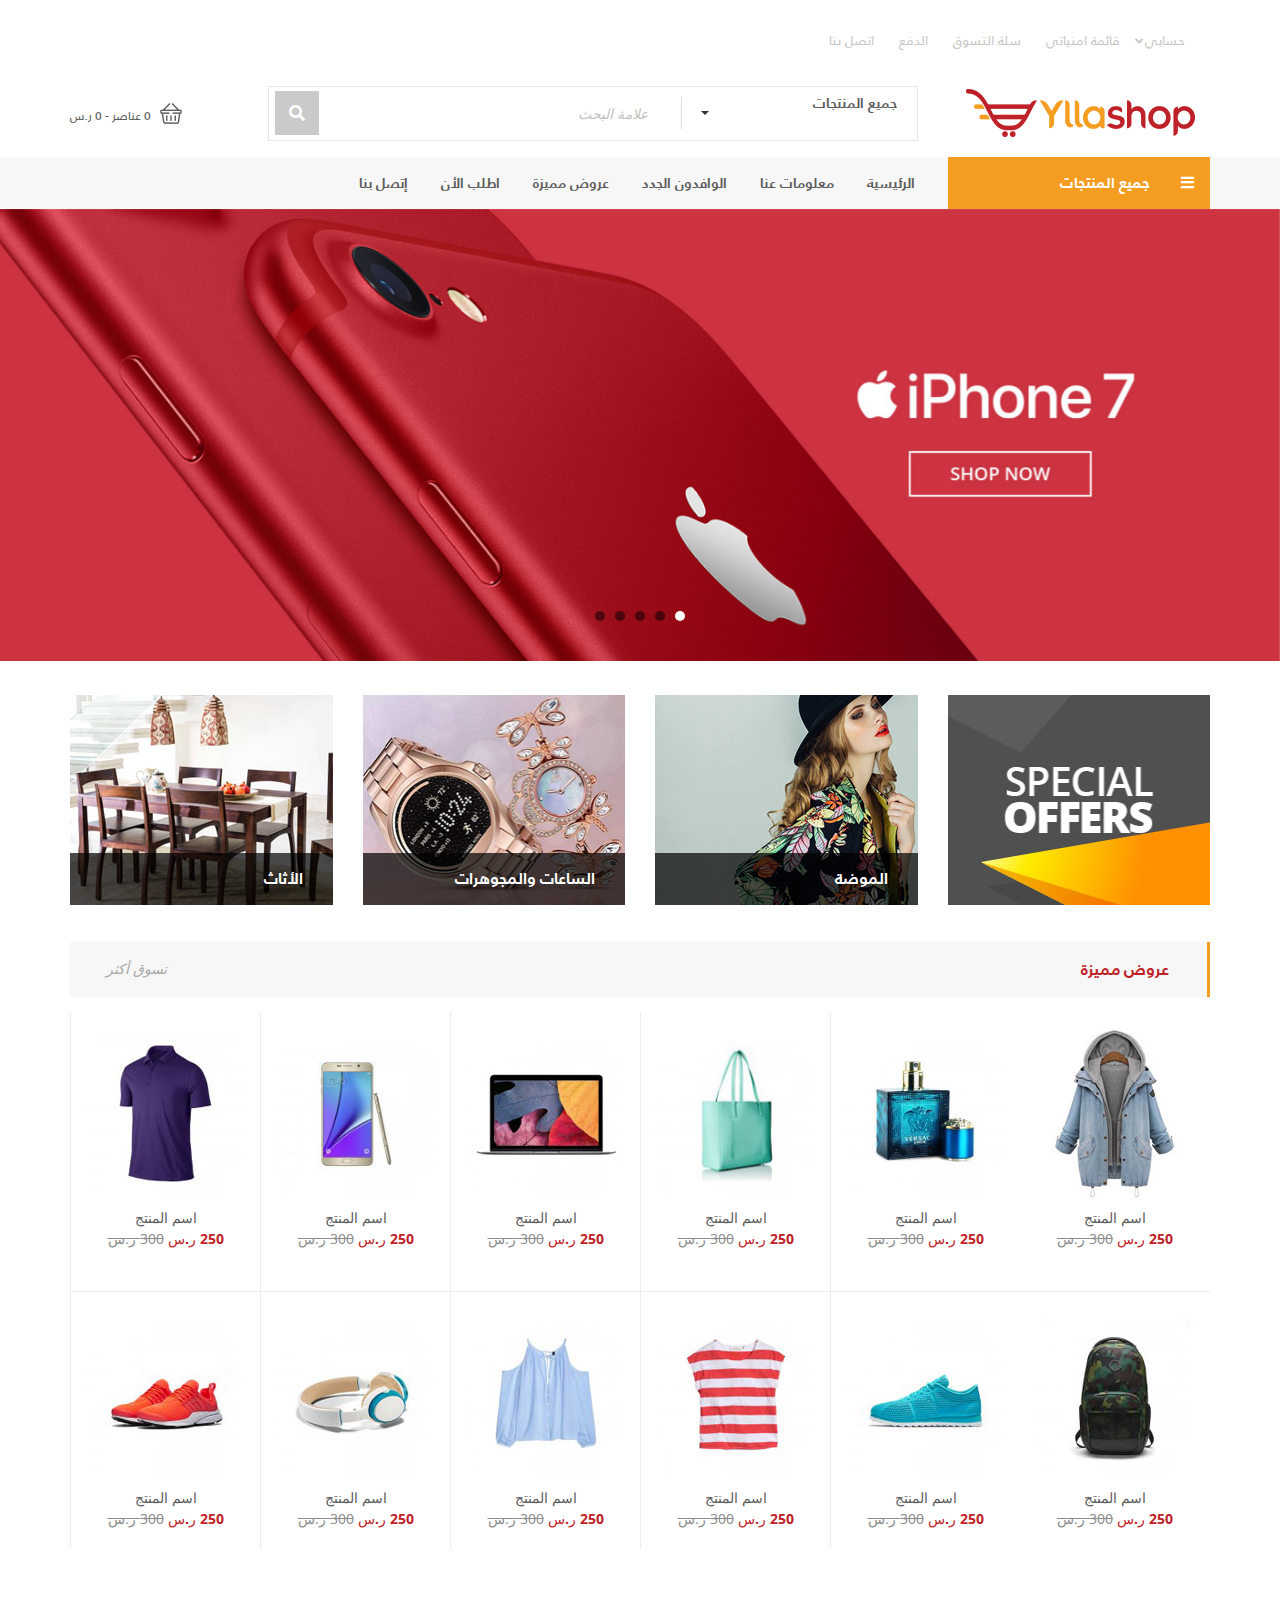
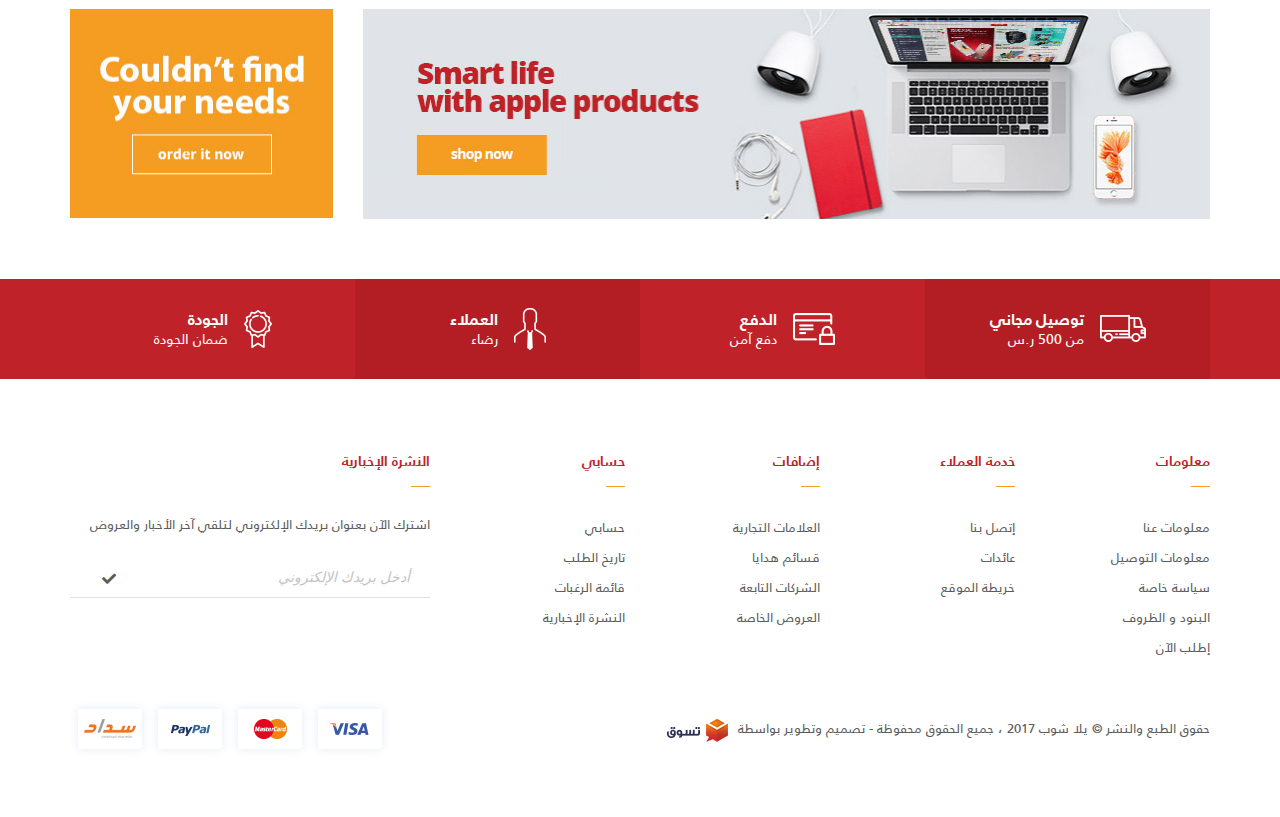
==== index.html @ d1c0c6fa "first commit" ====
<html lang="ar" dir="rtl">
  <head>
    <meta charset="UTF-8"/>
    <meta name="viewport" content="width=device-width, initial-scale=1.0"/>
    <meta http-equiv="X-UA-Compatible" content="ie=edge"/>
    <title>يلا شوب</title>
    <link rel="stylesheet" href="css/bootstrap.min.css"/>
    <link rel="stylesheet" href="css/bootstrap-rtl.min.css"/>
    <link rel="stylesheet" href="css/fontawesome-all.min.css"/>
    <link rel="stylesheet" href="https://fonts.googleapis.com/css?family=Open+Sans&amp;display=swap"/>
    <link rel="stylesheet" href="css/animate.css"/>
    <link rel="stylesheet" href="css/owl.carousel.min.css"/>
    <link rel="stylesheet" href="css/bootstrap-select.css"/>
    <link rel="stylesheet" href="css/home.css"/>
  </head>
  <body>
    <div class="pre-loader"><img class="img-responsive" src="images/logo.png" alt=""/></div>
    <div class="zx-search-pop">
      <div class="overlay">
        <div class="close"><i class="fa fa-times"></i></div>
      </div>
      <div class="zx-search">
        <select class="selectpicker">
          <option><i class="fa fa-bars">جميع المنتجات</i></option>
          <option>الموضة      </option>
          <option>الكمبيوتر</option>
          <option>الأثاث</option>
          <option>الهواتف الذكية</option>
          <option>الجمال والصحة</option>
          <option>الرياضة</option>
          <option>الساعات والمجوهرات</option>
          <option>المطبخ</option>
          <option>الرئيسية</option>
          <option>الاطفال</option>
          <option>الكتب</option>
          <option>الألعاب</option>
          <option>السوبرماركت</option>
        </select>
        <input type="text" placeholder="علامة البحث"/>
        <div class="zx-search-icon"><i class="fa fa-search"></i></div>
      </div>
    </div>
    <div class="zx-fixed-menu">
      <div class="overlay">
        <div class="side-menu">
          <div class="close"><i class="fa fa-times"></i></div>
          <ul class="list-unstyled">
            <li><a href="#">الرئيسية</a></li>
            <li class="slide-down"><a href="#!">حسابي
                <ul class="list-unstyled">
                  <li><a href="#">تسجيل الدخول</a></li>
                  <li><a href="#">تسجيل جديد</a></li>
                </ul></a></li>
            <li class="slide-down"><a href="#!">جميع المنتجات
                <ul class="list-unstyled">
                  <li><a href="#">الموضة</a></li>
                  <li><a href="#">الكمبيوتر</a></li>
                  <li><a href="#">الأثاث</a></li>
                  <li><a href="#">الهواتف الذكية</a></li>
                  <li><a href="#">الجمال والصحة</a></li>
                  <li><a href="#">الرياضة</a></li>
                  <li><a href="#">الساعات والمجوهرات</a></li>
                  <li><a href="#">المطبخ</a></li>
                  <li><a href="#">منتجات أكثر</a></li>
                </ul></a></li>
            <li><a href="#">معلومات عنا</a></li>
            <li><a href="#">الوافدون الجدد</a></li>
            <li><a href="#">عروض مميزة</a></li>
            <li><a href="#">اطلب الأن</a></li>
            <li><a href="#">إتصل بنا</a></li>
          </ul>
        </div>
      </div>
    </div>
    <div class="upper-bar">
      <div class="container">
        <ul class="list-unstyled">
          <li><a href="#!">حسابي
              <div class="sign-in"><a href="#">تسجيل الدخول</a><a href="#">تسجيل جديد</a></div></a></li>
          <li><a href="#">قائمة امنياتي</a></li>
          <li><a href="#">سلة التسوق</a></li>
          <li><a href="#">الدفع</a></li>
          <li><a href="#">اتصل بنا</a></li>
        </ul>
      </div>
    </div>
    <div class="zx-nav">
      <div class="container">
        <div class="zx-container">
          <div class="logo"><a href="#"><img class="img-responsive" src="images/logo.png" alt="logo"/></a></div>
          <div class="zx-search">
            <select class="selectpicker">
              <option><i class="fa fa-bars">جميع المنتجات</i></option>
              <option>الموضة      </option>
              <option>الكمبيوتر</option>
              <option>الأثاث</option>
              <option>الهواتف الذكية</option>
              <option>الجمال والصحة</option>
              <option>الرياضة</option>
              <option>الساعات والمجوهرات</option>
              <option>المطبخ</option>
              <option>الرئيسية</option>
              <option>الاطفال</option>
              <option>الكتب</option>
              <option>الألعاب</option>
              <option>السوبرماركت</option>
            </select>
            <input type="text" placeholder="علامة البحث"/>
            <div class="zx-search-icon"><i class="fa fa-search"></i></div>
          </div>
          <div class="zx-on-card"><a href="#"><img class="img-responsive" src="images/card-icon.png" alt="on card"/><span class="items-num">0</span></a><a href="#">
              <p><span>0 عناصر</span><span> - </span><span>0 ر.س</span></p></a>
            <div class="zx-search-popup"><i class="fa fa-search"></i></div>
            <div class="menu"><i class="fa fa-bars"></i></div>
          </div>
        </div>
      </div>
    </div>
    <div class="categories">
      <div class="container">
        <ul class="list-unstyled">
          <li class="cat-toggle"><i class="fa fa-bars"> </i>جميع المنتجات
            <div class="category-list">
              <ul class="list-unstyled">
                <li><a href="#"><img class="cat-icon1 img-responsive" src="images/cat-icon1.png" alt="category icon"/>
                    <p>الموضة</p></a></li>
                <li><a href="#"><img class="cat-icon2 img-responsive" src="images/cat-icon2.png" alt="category icon"/>
                    <p>الكمبيوتر</p></a></li>
                <li><a href="#"><img class="cat-icon3 img-responsive" src="images/cat-icon3.png" alt="category icon"/>
                    <p>الأثاث</p></a></li>
                <li><a href="#"><img class="cat-icon4 img-responsive" src="images/cat-icon4.png" alt="category icon"/>
                    <p>الهواتف الذكية</p></a></li>
                <li><a href="#"><img class="cat-icon5 img-responsive" src="images/cat-icon5.png" alt="category icon"/>
                    <p>الجمال والصحة</p></a></li>
                <li><a href="#"><img class="cat-icon6 img-responsive" src="images/cat-icon6.png" alt="category icon"/>
                    <p>الرياضة</p></a></li>
                <li><a href="#"><img class="cat-icon7 img-responsive" src="images/cat-icon7.png" alt="category icon"/>
                    <p>الساعات والمجوهرات</p></a></li>
                <li><a href="#"><img class="cat-icon8 img-responsive" src="images/cat-icon8.png" alt="category icon"/>
                    <p>المطبخ</p></a></li>
                <li><a href="#"><img class="cat-icon9 img-responsive" src="images/cat-icon9.png" alt="category icon"/>
                    <p>منتجات أكثر</p></a></li>
              </ul>
            </div>
          </li>
          <li><a href="#">الرئيسية</a></li>
          <li><a href="#">معلومات عنا</a></li>
          <li><a href="#">الوافدون الجدد</a></li>
          <li><a href="#">عروض مميزة</a></li>
          <li><a href="#">اطلب الأن</a></li>
          <li><a href="#">إتصل بنا</a></li>
        </ul>
      </div>
    </div>
    <div class="zx-header">
      <div class="owl-carousel">
        <div class="main-back"><a href="#"><img class="img-responsive" src="images/main-back1.jpg" alt="main background"/></a></div>
        <div class="main-back"><a href="#"><img class="img-responsive" src="images/main-back1.jpg" alt="main background"/></a></div>
        <div class="main-back"><a href="#"><img class="img-responsive" src="images/main-back1.jpg" alt="main background"/></a></div>
        <div class="main-back"><a href="#"><img class="img-responsive" src="images/main-back1.jpg" alt="main background"/></a></div>
        <div class="main-back"><a href="#"><img class="img-responsive" src="images/main-back1.jpg" alt="main background"/></a></div>
      </div>
    </div>
    <div class="sp-offers">
      <div class="container">
        <div class="row">
          <div class="col-md-3 col-sm-6">
            <div class="ad-offer-img"><a href="#"><img class="img-responsive" src="images/sp-offers.jpg" alt="special offer"/></a></div>
          </div>
          <div class="col-md-3 col-sm-6">
            <div class="offer-img"><a href="#"><img class="img-responsive" src="images/sp-offer1.jpg" alt="special offer"/>
                <div class="offer-lable">
                  <p>الموضة</p>
                </div></a></div>
          </div>
          <div class="col-md-3 col-sm-6">
            <div class="offer-img"><a href="#"><img class="img-responsive" src="images/sp-offer2.jpg" alt="special offer"/>
                <div class="offer-lable">
                  <p>الساعات والمجوهرات</p>
                </div></a></div>
          </div>
          <div class="col-md-3 col-sm-6">
            <div class="offer-img"><a href="#"><img class="img-responsive" src="images/sp-offer3.jpg" alt="special offer"/>
                <div class="offer-lable">
                  <p>الأثاث</p>
                </div></a></div>
          </div>
        </div>
      </div>
    </div>
    <div class="our-products">
      <div class="container">
        <div class="zx-header">
          <h4>عروض مميزة</h4><a href="#">تسوق أكثر</a>
        </div>
        <div class="products">
          <div class="row">
            <div class="col-md-2 border-bottom card-padding-first-row">
              <div class="card"><a href="#">
                  <div class="overlay">
                    <div class="quick-view"><img class="img-responsive" src="images/quick-view-icon.png" alt=""/></div>
                    <div class="add-on-card"><img class="img-responsive" src="images/add-on-card-icon.png" alt=""/></div>
                  </div></a>
                <div class="card-img"><a href="#"><img class="img-responsive" src="images/product1.jpg" alt="product"/></a></div>
                <div class="product-name"><a href="#">اسم المنتج</a></div>
                <div class="price"><span class="new-price">250 ر.س </span><span class="old-price">300 ر.س</span></div>
              </div>
            </div>
            <div class="col-md-2 border-left border-bottom card-padding-first-row">
              <div class="card"><a href="#">
                  <div class="overlay">
                    <div class="quick-view"><img class="img-responsive" src="images/quick-view-icon.png" alt=""/></div>
                    <div class="add-on-card"><img class="img-responsive" src="images/add-on-card-icon.png" alt=""/></div>
                  </div></a>
                <div class="card-img"><a href="#"><img class="img-responsive" src="images/product2.jpg" alt="product"/></a></div>
                <div class="product-name"><a href="#">اسم المنتج</a></div>
                <div class="price"><span class="new-price">250 ر.س </span><span class="old-price">300 ر.س</span></div>
              </div>
            </div>
            <div class="col-md-2 border-left border-bottom card-padding-first-row">
              <div class="card"><a href="#">
                  <div class="overlay">
                    <div class="quick-view"><img class="img-responsive" src="images/quick-view-icon.png" alt=""/></div>
                    <div class="add-on-card"><img class="img-responsive" src="images/add-on-card-icon.png" alt=""/></div>
                  </div></a>
                <div class="card-img"><a href="#"><img class="img-responsive" src="images/product3.jpg" alt="product"/></a></div>
                <div class="product-name"><a href="#">اسم المنتج</a></div>
                <div class="price"><span class="new-price">250 ر.س </span><span class="old-price">300 ر.س</span></div>
              </div>
            </div>
            <div class="col-md-2 border-left border-bottom card-padding-first-row">
              <div class="card"><a href="#">
                  <div class="overlay">
                    <div class="quick-view"><img class="img-responsive" src="images/quick-view-icon.png" alt=""/></div>
                    <div class="add-on-card"><img class="img-responsive" src="images/add-on-card-icon.png" alt=""/></div>
                  </div></a>
                <div class="card-img"><a href="#"><img class="img-responsive" src="images/product4.jpg" alt="product"/></a></div>
                <div class="product-name"><a href="#">اسم المنتج</a></div>
                <div class="price"><span class="new-price">250 ر.س </span><span class="old-price">300 ر.س</span></div>
              </div>
            </div>
            <div class="col-md-2 border-left border-bottom card-padding-first-row">
              <div class="card"><a href="#">
                  <div class="overlay">
                    <div class="quick-view"><img class="img-responsive" src="images/quick-view-icon.png" alt=""/></div>
                    <div class="add-on-card"><img class="img-responsive" src="images/add-on-card-icon.png" alt=""/></div>
                  </div></a>
                <div class="card-img"><a href="#"><img class="img-responsive" src="images/product5.jpg" alt="product"/></a></div>
                <div class="product-name"><a href="#">اسم المنتج</a></div>
                <div class="price"><span class="new-price">250 ر.س </span><span class="old-price">300 ر.س</span></div>
              </div>
            </div>
            <div class="col-md-2 border-left border-bottom card-padding-first-row">
              <div class="card"><a href="#">
                  <div class="overlay">
                    <div class="quick-view"><img class="img-responsive" src="images/quick-view-icon.png" alt=""/></div>
                    <div class="add-on-card"><img class="img-responsive" src="images/add-on-card-icon.png" alt=""/></div>
                  </div></a>
                <div class="card-img"><a href="#"><img class="img-responsive" src="images/product6.jpg" alt="product"/></a></div>
                <div class="product-name"><a href="#">اسم المنتج</a></div>
                <div class="price"><span class="new-price">250 ر.س </span><span class="old-price">300 ر.س</span></div>
              </div>
            </div>
            <div class="clearfix"></div>
            <div class="col-md-2 card-padding-sec-row"> 
              <div class="card"><a href="#">
                  <div class="overlay">
                    <div class="quick-view"><img class="img-responsive" src="images/quick-view-icon.png" alt=""/></div>
                    <div class="add-on-card"><img class="img-responsive" src="images/add-on-card-icon.png" alt=""/></div>
                  </div></a>
                <div class="card-img"><a href="#"><img class="img-responsive" src="images/product7.jpg" alt="product"/></a></div>
                <div class="product-name"><a href="#">اسم المنتج</a></div>
                <div class="price"><span class="new-price">250 ر.س </span><span class="old-price">300 ر.س</span></div>
              </div>
            </div>
            <div class="col-md-2 border-left card-padding-sec-row"> 
              <div class="card"><a href="#">
                  <div class="overlay">
                    <div class="quick-view"><img class="img-responsive" src="images/quick-view-icon.png" alt=""/></div>
                    <div class="add-on-card"><img class="img-responsive" src="images/add-on-card-icon.png" alt=""/></div>
                  </div></a>
                <div class="card-img"><a href="#"><img class="img-responsive" src="images/product8.jpg" alt="product"/></a></div>
                <div class="product-name"><a href="#">اسم المنتج</a></div>
                <div class="price"><span class="new-price">250 ر.س </span><span class="old-price">300 ر.س</span></div>
              </div>
            </div>
            <div class="col-md-2 border-left card-padding-sec-row"> 
              <div class="card"><a href="#">
                  <div class="overlay">
                    <div class="quick-view"><img class="img-responsive" src="images/quick-view-icon.png" alt=""/></div>
                    <div class="add-on-card"><img class="img-responsive" src="images/add-on-card-icon.png" alt=""/></div>
                  </div></a>
                <div class="card-img"><a href="#"><img class="img-responsive" src="images/product9.jpg" alt="product"/></a></div>
                <div class="product-name"><a href="#">اسم المنتج</a></div>
                <div class="price"><span class="new-price">250 ر.س </span><span class="old-price">300 ر.س</span></div>
              </div>
            </div>
            <div class="col-md-2 border-left card-padding-sec-row"> 
              <div class="card"><a href="#">
                  <div class="overlay">
                    <div class="quick-view"><img class="img-responsive" src="images/quick-view-icon.png" alt=""/></div>
                    <div class="add-on-card"><img class="img-responsive" src="images/add-on-card-icon.png" alt=""/></div>
                  </div></a>
                <div class="card-img"><a href="#"><img class="img-responsive" src="images/product10.jpg" alt="product"/></a></div>
                <div class="product-name"><a href="#">اسم المنتج</a></div>
                <div class="price"><span class="new-price">250 ر.س </span><span class="old-price">300 ر.س</span></div>
              </div>
            </div>
            <div class="col-md-2 border-left card-padding-sec-row"> 
              <div class="card"><a href="#">
                  <div class="overlay">
                    <div class="quick-view"><img class="img-responsive" src="images/quick-view-icon.png" alt=""/></div>
                    <div class="add-on-card"><img class="img-responsive" src="images/add-on-card-icon.png" alt=""/></div>
                  </div></a>
                <div class="card-img"><a href="#"><img class="img-responsive" src="images/product11.jpg" alt="product"/></a></div>
                <div class="product-name"><a href="#">اسم المنتج</a></div>
                <div class="price"><span class="new-price">250 ر.س </span><span class="old-price">300 ر.س</span></div>
              </div>
            </div>
            <div class="col-md-2 border-left card-padding-sec-row"> 
              <div class="card"><a href="#">
                  <div class="overlay">
                    <div class="quick-view"><img class="img-responsive" src="images/quick-view-icon.png" alt=""/></div>
                    <div class="add-on-card"><img class="img-responsive" src="images/add-on-card-icon.png" alt=""/></div>
                  </div></a>
                <div class="card-img"><a href="#"><img class="img-responsive" src="images/product12.jpg" alt="product"/></a></div>
                <div class="product-name"><a href="#">اسم المنتج</a></div>
                <div class="price"><span class="new-price">250 ر.س </span><span class="old-price">300 ر.س</span></div>
              </div>
            </div>
          </div>
        </div>
        <div class="owl-carousel">
          <div class="card"><a href="#">
              <div class="overlay">
                <div class="quick-view"><img class="img-responsive" src="images/quick-view-icon.png" alt=""/></div>
                <div class="add-on-card"><img class="img-responsive" src="images/add-on-card-icon.png" alt=""/></div>
              </div></a>
            <div class="card-img"><a href="#"><img class="img-responsive" src="images/product1.jpg" alt="product"/></a></div>
            <div class="product-name"><a href="#">اسم المنتج</a></div>
            <div class="price"><span class="new-price">250 ر.س </span><span class="old-price">300 ر.س</span></div>
          </div>
          <div class="card"><a href="#">
              <div class="overlay">
                <div class="quick-view"><img class="img-responsive" src="images/quick-view-icon.png" alt=""/></div>
                <div class="add-on-card"><img class="img-responsive" src="images/add-on-card-icon.png" alt=""/></div>
              </div></a>
            <div class="card-img"><a href="#"><img class="img-responsive" src="images/product2.jpg" alt="product"/></a></div>
            <div class="product-name"><a href="#">اسم المنتج</a></div>
            <div class="price"><span class="new-price">250 ر.س </span><span class="old-price">300 ر.س</span></div>
          </div>
          <div class="card"><a href="#">
              <div class="overlay">
                <div class="quick-view"><img class="img-responsive" src="images/quick-view-icon.png" alt=""/></div>
                <div class="add-on-card"><img class="img-responsive" src="images/add-on-card-icon.png" alt=""/></div>
              </div></a>
            <div class="card-img"><a href="#"><img class="img-responsive" src="images/product3.jpg" alt="product"/></a></div>
            <div class="product-name"><a href="#">اسم المنتج</a></div>
            <div class="price"><span class="new-price">250 ر.س </span><span class="old-price">300 ر.س</span></div>
          </div>
          <div class="card"><a href="#">
              <div class="overlay">
                <div class="quick-view"><img class="img-responsive" src="images/quick-view-icon.png" alt=""/></div>
                <div class="add-on-card"><img class="img-responsive" src="images/add-on-card-icon.png" alt=""/></div>
              </div></a>
            <div class="card-img"><a href="#"><img class="img-responsive" src="images/product4.jpg" alt="product"/></a></div>
            <div class="product-name"><a href="#">اسم المنتج</a></div>
            <div class="price"><span class="new-price">250 ر.س </span><span class="old-price">300 ر.س</span></div>
          </div>
          <div class="card"><a href="#">
              <div class="overlay">
                <div class="quick-view"><img class="img-responsive" src="images/quick-view-icon.png" alt=""/></div>
                <div class="add-on-card"><img class="img-responsive" src="images/add-on-card-icon.png" alt=""/></div>
              </div></a>
            <div class="card-img"><a href="#"><img class="img-responsive" src="images/product5.jpg" alt="product"/></a></div>
            <div class="product-name"><a href="#">اسم المنتج</a></div>
            <div class="price"><span class="new-price">250 ر.س </span><span class="old-price">300 ر.س</span></div>
          </div>
          <div class="card"><a href="#">
              <div class="overlay">
                <div class="quick-view"><img class="img-responsive" src="images/quick-view-icon.png" alt=""/></div>
                <div class="add-on-card"><img class="img-responsive" src="images/add-on-card-icon.png" alt=""/></div>
              </div></a>
            <div class="card-img"><a href="#"><img class="img-responsive" src="images/product6.jpg" alt="product"/></a></div>
            <div class="product-name"><a href="#">اسم المنتج</a></div>
            <div class="price"><span class="new-price">250 ر.س </span><span class="old-price">300 ر.س</span></div>
          </div>
          <div class="card"><a href="#">
              <div class="overlay">
                <div class="quick-view"><img class="img-responsive" src="images/quick-view-icon.png" alt=""/></div>
                <div class="add-on-card"><img class="img-responsive" src="images/add-on-card-icon.png" alt=""/></div>
              </div></a>
            <div class="card-img"><a href="#"><img class="img-responsive" src="images/product7.jpg" alt="product"/></a></div>
            <div class="product-name"><a href="#">اسم المنتج</a></div>
            <div class="price"><span class="new-price">250 ر.س </span><span class="old-price">300 ر.س</span></div>
          </div>
          <div class="card"><a href="#">
              <div class="overlay">
                <div class="quick-view"><img class="img-responsive" src="images/quick-view-icon.png" alt=""/></div>
                <div class="add-on-card"><img class="img-responsive" src="images/add-on-card-icon.png" alt=""/></div>
              </div></a>
            <div class="card-img"><a href="#"><img class="img-responsive" src="images/product8.jpg" alt="product"/></a></div>
            <div class="product-name"><a href="#">اسم المنتج</a></div>
            <div class="price"><span class="new-price">250 ر.س </span><span class="old-price">300 ر.س</span></div>
          </div>
          <div class="card"><a href="#">
              <div class="overlay">
                <div class="quick-view"><img class="img-responsive" src="images/quick-view-icon.png" alt=""/></div>
                <div class="add-on-card"><img class="img-responsive" src="images/add-on-card-icon.png" alt=""/></div>
              </div></a>
            <div class="card-img"><a href="#"><img class="img-responsive" src="images/product9.jpg" alt="product"/></a></div>
            <div class="product-name"><a href="#">اسم المنتج</a></div>
            <div class="price"><span class="new-price">250 ر.س </span><span class="old-price">300 ر.س</span></div>
          </div>
          <div class="card"><a href="#">
              <div class="overlay">
                <div class="quick-view"><img class="img-responsive" src="images/quick-view-icon.png" alt=""/></div>
                <div class="add-on-card"><img class="img-responsive" src="images/add-on-card-icon.png" alt=""/></div>
              </div></a>
            <div class="card-img"><a href="#"><img class="img-responsive" src="images/product10.jpg" alt="product"/></a></div>
            <div class="product-name"><a href="#">اسم المنتج</a></div>
            <div class="price"><span class="new-price">250 ر.س </span><span class="old-price">300 ر.س</span></div>
          </div>
          <div class="card"><a href="#">
              <div class="overlay">
                <div class="quick-view"><img class="img-responsive" src="images/quick-view-icon.png" alt=""/></div>
                <div class="add-on-card"><img class="img-responsive" src="images/add-on-card-icon.png" alt=""/></div>
              </div></a>
            <div class="card-img"><a href="#"><img class="img-responsive" src="images/product11.jpg" alt="product"/></a></div>
            <div class="product-name"><a href="#">اسم المنتج</a></div>
            <div class="price"><span class="new-price">250 ر.س </span><span class="old-price">300 ر.س</span></div>
          </div>
          <div class="card"><a href="#">
              <div class="overlay">
                <div class="quick-view"><img class="img-responsive" src="images/quick-view-icon.png" alt=""/></div>
                <div class="add-on-card"><img class="img-responsive" src="images/add-on-card-icon.png" alt=""/></div>
              </div></a>
            <div class="card-img"><a href="#"><img class="img-responsive" src="images/product12.jpg" alt="product"/></a></div>
            <div class="product-name"><a href="#">اسم المنتج</a></div>
            <div class="price"><span class="new-price">250 ر.س </span><span class="old-price">300 ر.س</span></div>
          </div>
        </div>
      </div>
    </div>
    <div class="panner">
      <div class="container">
        <div class="row">
          <div class="col-md-9">
            <div class="panner-one"><a href="#"><img class="img-responsive" src="images/panner1.jpg" alt="panner"/></a></div>
          </div>
          <div class="col-md-3">
            <div class="panner-two"><a href="#"><img class="img-responsive" src="images/panner2.jpg" alt="panner"/></a></div>
          </div>
        </div>
      </div>
    </div>
    <div class="privileges-back">
      <div class="container">
        <div class="privileges">
          <div class="privilege">
            <div class="prev-img"><img class="img-responsive" src="images/footer-icon1.png" alt=""/></div>
            <div class="prev-header">
              <h5>توصيل  مجاني</h5><span>من 500 ر.س</span>
            </div>
          </div>
          <div class="privilege">
            <div class="prev-img"><img class="img-responsive" src="images/footer-icon2.png" alt=""/></div>
            <div class="prev-header">
              <h5>الدفع </h5><span>دفع آمن</span>
            </div>
          </div>
          <div class="privilege">
            <div class="prev-img"><img class="img-responsive" src="images/footer-icon3.png" alt=""/></div>
            <div class="prev-header">
              <h5>العملاء </h5><span>رضاء</span>
            </div>
          </div>
          <div class="privilege">
            <div class="prev-img"><img class="img-responsive" src="images/footer-icon4.png" alt=""/></div>
            <div class="prev-header">
              <h5>الجودة</h5><span>ضمان الجودة</span>
            </div>
          </div>
        </div>
      </div>
    </div>
    <div class="footer">
      <div class="container">
        <div class="row">
          <div class="col-md-2">
            <div class="contact-info">
              <h3>معلومات</h3>
              <ul class="list-unstyled">
                <li><a href="#">معلومات عنا</a></li>
                <li><a href="#">معلومات التوصيل</a></li>
                <li><a href="#">سياسة خاصة</a></li>
                <li><a href="#">البنود و الظروف</a></li>
                <li><a href="#">إطلب الآن</a></li>
              </ul>
            </div>
          </div>
          <div class="col-md-2">
            <div class="contact-info">
              <h3>خدمة العملاء</h3>
              <ul class="list-unstyled">
                <li><a href="#">إتصل بنا</a></li>
                <li><a href="#">عائدات</a></li>
                <li><a href="#">خريطة الموقع</a></li>
              </ul>
            </div>
          </div>
          <div class="col-md-2">
            <div class="contact-info">
              <h3>إضافات</h3>
              <ul class="list-unstyled">
                <li><a href="#">العلامات التجارية</a></li>
                <li><a href="#">قسائم هدايا</a></li>
                <li><a href="#">الشركات التابعة</a></li>
                <li><a href="#">العروض الخاصة</a></li>
              </ul>
            </div>
          </div>
          <div class="col-md-2">
            <div class="contact-info">
              <h3>حسابي</h3>
              <ul class="list-unstyled">
                <li><a href="#">حسابي</a></li>
                <li><a href="#">تاريخ الطلب</a></li>
                <li><a href="#">قائمة الرغبات</a></li>
                <li><a href="#">النشرة الإخبارية</a></li>
              </ul>
            </div>
          </div>
          <div class="col-md-4">
            <div class="contact-info">
              <h4>النشرة الإخبارية</h4>
              <p>اشترك الآن بعنوان بريدك الإلكتروني لتلقي آخر الأخبار والعروض</p>
              <div class="subscribe">
                <input type="text" placeholder="أدخل بريدك الإلكتروني"/>
                <button><i class="fa fa-check"></i></button>
              </div>
            </div>
          </div>
        </div>
        <div class="clearfix"></div>
        <div class="copy">
          <div class="copyrights"><span>حقوق الطبع والنشر © يلا شوب 2017 ، جميع الحقوق محفوظة</span><span class="remove-sm"> - </span><span>تصميم وتطوير بواسطة </span><a href="#"><img src="images/tasawk.png" alt="tasawk logo"/></a></div>
          <div class="payment"><img class="img-responsive" src="images/payment1.png" alt="payment method"/><img class="img-responsive" src="images/payment2.png" alt="payment method"/><img class="img-responsive" src="images/payment3.png" alt="payment method"/><img class="img-responsive" src="images/payment4.png" alt="payment method"/></div>
        </div>
      </div>
    </div>
    <script src="js/jquery-3.4.1.min.js"></script>
    <script src="js/owl.carousel.min.js"></script>
    <script src="js/fontawesome.min.js"></script>
    <script src="js/card-slider-min.js"></script>
    <script src="js/bootstrap.min.js"></script>
    <script src="js/bootstrap-select.js"></script>
    <script src="js/main.js"></script>
    <script src="http://localhost:35729/livereload.js"></script>
  </body>
</html>
---- css/home.css ----
html {
  overflow-x: hidden;
  scrollbar-width: thin;
  scrollbar-color: rgba(204, 51, 65, 0.8) #dddddd;
}

html::-webkit-scrollbar {
  width: 8px;
}

html::-webkit-scrollbar-track {
  background-color: #DDD;
}

html::-webkit-scrollbar-thumb {
  background-color: rgba(204, 51, 65, 0.8);
}

body {
  font-family: 'reg';
  overflow-y: hidden;
}

@font-face {
  font-family: "light";
  src: url("../fonts/OpenSans-Light.ttf");
}

@font-face {
  font-family: "reg";
  src: url("../fonts/OpenSans-Regular.ttf");
}

@font-face {
  font-family: "s-bold";
  src: url("../fonts/OpenSans-Semibold.ttf");
}

@font-face {
  font-family: "bold";
  src: url("../fonts/OpenSans-Bold.ttf");
}

/*------ for arabic ------*/
@font-face {
  font-family: "ar-reg";
  src: url("../fonts/FrutigerLTArabic.ttf");
}

@font-face {
  font-family: "ar-bold";
  src: url("../fonts/ArbFONTS-Frutiger-LT-Arabic-65-Bold.ttf");
}

/*
=====
LODEARS
=====
*/
html, body {
  overflow-y: hidden;
}

.pre-loader {
  width: 100%;
  height: 100%;
  position: absolute;
  top: 0;
  left: 0;
  right: 0;
  bottom: 0;
  z-index: 9999;
  background-color: #FFF;
  display: -webkit-box;
  display: -ms-flexbox;
  display: flex;
  -webkit-box-pack: center;
      -ms-flex-pack: center;
          justify-content: center;
  -webkit-box-align: center;
      -ms-flex-align: center;
          align-items: center;
}

.pre-loader img {
  -webkit-animation: fade .5s infinite alternate;
          animation: fade .5s infinite alternate;
}

@-webkit-keyframes fade {
  0% {
    opacity: 0;
  }
  100% {
    opacity: 1;
  }
}

@keyframes fade {
  0% {
    opacity: 0;
  }
  100% {
    opacity: 1;
  }
}

.owl-carousel .owl-item img {
  width: auto;
}

/* ------ upper bar start ------ */
.upper-bar ul {
  display: -webkit-box;
  display: -ms-flexbox;
  display: flex;
  -webkit-box-pack: start;
      -ms-flex-pack: start;
          justify-content: flex-start;
  -webkit-box-align: center;
      -ms-flex-align: center;
          align-items: center;
  margin: 0;
  padding: 30px 0 35px 0;
}

.upper-bar ul li:first-child {
  position: relative;
}

.upper-bar ul li:first-child::after {
  font-family: "Font Awesome 5 Free";
  font-weight: 900;
  content: "\f107";
  position: absolute;
  right: -10px;
  top: 3px;
  font-size: 13px;
  color: #c7c7c7;
  cursor: pointer;
}

.upper-bar ul li:first-child:hover .sign-in, .upper-bar ul li:first-child:focus .sign-in {
  opacity: 1;
  visibility: visible;
  height: 60px;
  -webkit-transition: all .5s ease-in-out;
  transition: all .5s ease-in-out;
}

.upper-bar ul li:first-child .sign-in {
  opacity: 0;
  visibility: hidden;
  position: absolute;
  top: 20px;
  left: 0;
  width: 90px;
  height: 0px;
  background-color: rgba(204, 51, 65, 0.8);
  border-radius: 5px;
  -webkit-transition: all .5s ease-in-out;
  transition: all .5s ease-in-out;
}

.upper-bar ul li:first-child .sign-in a {
  color: #FFF;
  display: block;
  padding: 3px 12px;
}

.upper-bar ul li:first-child .sign-in a:hover {
  padding: 3px 15px;
}

.upper-bar ul li {
  margin: 0 25px 0 0;
}

.upper-bar ul li a {
  font-family: reg;
  font-size: 13px;
  color: #c7c7c7;
  -webkit-transition: all .5s ease-in-out;
  transition: all .5s ease-in-out;
}

.upper-bar ul li a:hover, .upper-bar ul li a:focus {
  text-decoration: none;
  color: #959494;
}

/* ------ upper bar end ------ */
/* ------ nav bar start ------ */
.zx-nav .zx-container {
  display: -webkit-box;
  display: -ms-flexbox;
  display: flex;
  -webkit-box-pack: start;
      -ms-flex-pack: start;
          justify-content: flex-start;
  -webkit-box-align: center;
      -ms-flex-align: center;
          align-items: center;
}

.zx-nav .zx-container .logo img {
  margin: 0 0 0 15px;
}

.zx-nav .zx-container .zx-search {
  display: -webkit-box;
  display: -ms-flexbox;
  display: flex;
  -webkit-box-pack: start;
      -ms-flex-pack: start;
          justify-content: flex-start;
  -webkit-box-align: center;
      -ms-flex-align: center;
          align-items: center;
  position: relative;
  width: 650px;
  height: 55px;
  border: 1px solid;
  border-color: #e6e6e6;
  margin: 0 0 0 48px;
}

.zx-nav .zx-container .zx-search .bootstrap-select {
  width: 238px;
  height: 100%;
  position: relative;
}

.zx-nav .zx-container .zx-search .bootstrap-select::after {
  content: "";
  width: 1px;
  height: 32px;
  background-color: #dddddd;
  position: absolute;
  right: 0;
  top: 50%;
  -webkit-transform: translateY(-50%);
          transform: translateY(-50%);
}

.zx-nav .zx-container .zx-search .bootstrap-select .dropdown-toggle {
  height: 100%;
  border: none;
  border-radius: 0;
  padding: 6px 20px 6px 29px;
  -webkit-transition: all .5s ease-in-out;
  transition: all .5s ease-in-out;
}

.zx-nav .zx-container .zx-search .bootstrap-select .dropdown-toggle:hover, .zx-nav .zx-container .zx-search .bootstrap-select .dropdown-toggle:focus {
  background-color: #FFF;
}

.zx-nav .zx-container .zx-search .bootstrap-select .dropdown-toggle .caret {
  right: 20px;
}

.zx-nav .zx-container .zx-search .bootstrap-select .dropdown-toggle .filter-option-inner-inner {
  font-family: bold;
  font-size: 14px;
  color: #5c5c5c;
  text-transform: uppercase;
}

.zx-nav .zx-container .zx-search .bootstrap-select .dropdown-toggle .open > .dropdown-menu {
  border: none;
  border-radius: 0;
  -webkit-box-shadow: none;
          box-shadow: none;
  background-color: #FFF !important;
}

.zx-nav .zx-container .zx-search .bootstrap-select .dropdown-toggle .open > .dropdown-menu {
  border: none;
  border-radius: 0;
}

.zx-nav .zx-container .zx-search .bootstrap-select .dropdown-toggle .open > .dropdown-menu:hover + .dropdown-toggle, .zx-nav .zx-container .zx-search .bootstrap-select .dropdown-toggle .open > .dropdown-menu:focus + .dropdown-toggle {
  background-color: #FFF !important;
}

.zx-nav .zx-container .zx-search .bootstrap-select .btn.dropdown-toggle.btn-default {
  background: #FFF;
}

.zx-nav .zx-container .zx-search .bootstrap-select .btn-default.active, .zx-nav .zx-container .zx-search .bootstrap-select .btn-default:active, .zx-nav .zx-container .zx-search .bootstrap-select .open > .dropdown-toggle.btn-default {
  background-color: #FFF !important;
}

.zx-nav .zx-container .zx-search .bootstrap-select .dropdown-menu {
  border: none;
  border-radius: 0;
  -webkit-box-shadow: none;
          box-shadow: none;
  top: 97%;
  padding: 5px 0 12px 0;
}

.zx-nav .zx-container .zx-search .bootstrap-select .dropdown-menu:hover + .btn-default.active, .zx-nav .zx-container .zx-search .bootstrap-select .dropdown-menu:hover .btn-default:active, .zx-nav .zx-container .zx-search .bootstrap-select .dropdown-menu:hover .open > .dropdown-toggle.btn-default {
  background-color: #FFF;
}

.zx-nav .zx-container .zx-search .bootstrap-select .dropdown-menu li:first-child {
  display: none;
}

.zx-nav .zx-container .zx-search .bootstrap-select .dropdown-menu li {
  -webkit-transition: all .3s ease-in-out;
  transition: all .3s ease-in-out;
}

.zx-nav .zx-container .zx-search .bootstrap-select .dropdown-menu li a {
  -webkit-transition: all .3s ease-in-out;
  transition: all .3s ease-in-out;
  font-family: s-bold;
  font-size: 15px;
  color: #a2a2a2;
  background-color: transparent;
  outline: none;
  padding: 6px 26px;
}

.zx-nav .zx-container .zx-search .bootstrap-select .dropdown-menu li a:hover, .zx-nav .zx-container .zx-search .bootstrap-select .dropdown-menu li a:focus {
  color: #5c5c5c;
}

.zx-nav .zx-container .zx-search .bootstrap-select .dropdown-menu li:hover, .zx-nav .zx-container .zx-search .bootstrap-select .dropdown-menu li:focus {
  background-color: transparent;
  outline: none;
  color: #5c5c5c;
}

.zx-nav .zx-container .zx-search .bootstrap-select > select.mobile-device:focus + .dropdown-toggle, .zx-nav .zx-container .zx-search .bootstrap-select .dropdown-toggle:focus {
  outline: none !important;
}

.zx-nav .zx-container .zx-search input {
  width: 414px;
  height: 100%;
  border: none;
  padding: 6px 6px 6px 33px;
  outline: none;
}

.zx-nav .zx-container .zx-search input::-webkit-input-placeholder {
  font-family: reg;
  font-size: 14px;
  font-style: italic;
  color: #c2c2c2;
}

.zx-nav .zx-container .zx-search input::-moz-placeholder {
  font-family: reg;
  font-size: 14px;
  font-style: italic;
  color: #c2c2c2;
}

.zx-nav .zx-container .zx-search input:-ms-input-placeholder {
  font-family: reg;
  font-size: 14px;
  font-style: italic;
  color: #c2c2c2;
}

.zx-nav .zx-container .zx-search input::-ms-input-placeholder {
  font-family: reg;
  font-size: 14px;
  font-style: italic;
  color: #c2c2c2;
}

.zx-nav .zx-container .zx-search input::placeholder {
  font-family: reg;
  font-size: 14px;
  font-style: italic;
  color: #c2c2c2;
}

.zx-nav .zx-container .zx-search .zx-search-icon {
  width: 44px;
  height: 44px;
  background-color: #cacaca;
  cursor: pointer;
  display: -webkit-box;
  display: -ms-flexbox;
  display: flex;
  -webkit-box-pack: center;
      -ms-flex-pack: center;
          justify-content: center;
  -webkit-box-align: center;
      -ms-flex-align: center;
          align-items: center;
  position: absolute;
  right: 6px;
  top: 50%;
  -webkit-transform: translateY(-50%);
          transform: translateY(-50%);
  -webkit-transition: all .5s ease-in-out;
  transition: all .5s ease-in-out;
}

.zx-nav .zx-container .zx-search .zx-search-icon:hover, .zx-nav .zx-container .zx-search .zx-search-icon:focus {
  background-color: rgba(204, 51, 65, 0.8);
}

.zx-nav .zx-container .zx-search .zx-search-icon i {
  font-size: 16px;
  color: white;
}

.zx-nav .zx-container .zx-on-card {
  margin-left: auto;
  display: -webkit-box;
  display: -ms-flexbox;
  display: flex;
  -webkit-box-pack: center;
      -ms-flex-pack: center;
          justify-content: center;
  -webkit-box-align: center;
      -ms-flex-align: center;
          align-items: center;
}

.zx-nav .zx-container .zx-on-card a {
  text-decoration: none;
}

.zx-nav .zx-container .zx-on-card a:hover {
  text-decoration: none;
}

.zx-nav .zx-container .zx-on-card .items-num {
  display: none;
}

.zx-nav .zx-container .zx-on-card img {
  padding-right: 9px;
}

.zx-nav .zx-container .zx-on-card p {
  margin: 7px 0 0 0;
}

.zx-nav .zx-container .zx-on-card span {
  font-family: reg;
  font-size: 12px;
  color: #5c5c5c;
  line-height: 1.2;
}

/* ------ nav bar end ------ */
/* ------ select nav start ------ */
.categories {
  height: 52px;
  margin-top: 16px;
  background-color: #f7f7f7;
}

.categories ul {
  height: 100%;
  display: -webkit-box;
  display: -ms-flexbox;
  display: flex;
  -webkit-box-pack: start;
      -ms-flex-pack: start;
          justify-content: flex-start;
  -webkit-box-align: center;
      -ms-flex-align: center;
          align-items: center;
  text-transform: uppercase;
}

.categories ul .cat-toggle {
  background-color: #f49d21;
  width: 262px;
  height: 52px;
  display: -webkit-box;
  display: -ms-flexbox;
  display: flex;
  -webkit-box-pack: start;
      -ms-flex-pack: start;
          justify-content: flex-start;
  -webkit-box-align: center;
      -ms-flex-align: center;
          align-items: center;
  font-family: bold;
  font-size: 15px;
  color: white;
  padding: 0;
  margin: 0 30px 0 0;
  position: relative;
  cursor: pointer;
}

.categories ul .cat-toggle i {
  padding-left: 31px;
  padding-right: 16px;
}

.categories ul .cat-toggle .category-list {
  display: none;
  position: absolute;
  top: 100%;
  left: 0;
  width: 100%;
  height: 495px;
  z-index: 9;
}

.categories ul .cat-toggle .category-list ul {
  display: -webkit-box;
  display: -ms-flexbox;
  display: flex;
  -webkit-box-pack: start;
      -ms-flex-pack: start;
          justify-content: flex-start;
  -webkit-box-align: center;
      -ms-flex-align: center;
          align-items: center;
  -webkit-box-orient: vertical;
  -webkit-box-direction: normal;
      -ms-flex-direction: column;
          flex-direction: column;
  background-color: #FFF;
  -webkit-transition: all .5s ease-in-out;
  transition: all .5s ease-in-out;
}

.categories ul .cat-toggle .category-list ul li:first-child {
  background-color: transparent;
  min-height: 51px;
}

.categories ul .cat-toggle .category-list ul li {
  padding: 0;
  margin: 0;
  width: 100%;
  min-height: 51px;
  border-bottom: 1px solid #f2f2f2;
  display: -webkit-box;
  display: -ms-flexbox;
  display: flex;
  -webkit-box-pack: start;
      -ms-flex-pack: start;
          justify-content: flex-start;
  -webkit-box-align: center;
      -ms-flex-align: center;
          align-items: center;
}

.categories ul .cat-toggle .category-list ul li:hover a, .categories ul .cat-toggle .category-list ul li:focus a {
  color: #bf2228;
}

.categories ul .cat-toggle .category-list ul li:hover .cat-icon1, .categories ul .cat-toggle .category-list ul li:focus .cat-icon1 {
  content: url("../images/cat-icon1-c.png");
}

.categories ul .cat-toggle .category-list ul li:hover .cat-icon2, .categories ul .cat-toggle .category-list ul li:focus .cat-icon2 {
  content: url("../images/cat-icon2-c.png");
}

.categories ul .cat-toggle .category-list ul li:hover .cat-icon3, .categories ul .cat-toggle .category-list ul li:focus .cat-icon3 {
  content: url("../images/cat-icon3-c.png");
}

.categories ul .cat-toggle .category-list ul li:hover .cat-icon4, .categories ul .cat-toggle .category-list ul li:focus .cat-icon4 {
  content: url("../images/cat-icon4-c.png");
}

.categories ul .cat-toggle .category-list ul li:hover .cat-icon5, .categories ul .cat-toggle .category-list ul li:focus .cat-icon5 {
  content: url("../images/cat-icon5-c.png");
}

.categories ul .cat-toggle .category-list ul li:hover .cat-icon6, .categories ul .cat-toggle .category-list ul li:focus .cat-icon6 {
  content: url("../images/cat-icon6-c.png");
}

.categories ul .cat-toggle .category-list ul li:hover .cat-icon7, .categories ul .cat-toggle .category-list ul li:focus .cat-icon7 {
  content: url("../images/cat-icon7-c.png");
}

.categories ul .cat-toggle .category-list ul li:hover .cat-icon8, .categories ul .cat-toggle .category-list ul li:focus .cat-icon8 {
  content: url("../images/cat-icon8-c.png");
}

.categories ul .cat-toggle .category-list ul li:hover .cat-icon9, .categories ul .cat-toggle .category-list ul li:focus .cat-icon9 {
  content: url("../images/cat-icon9-c.png");
}

.categories ul .cat-toggle .category-list ul li a {
  font-family: bold;
  font-size: 15px;
  color: #5c5c5c;
  display: -webkit-box;
  display: -ms-flexbox;
  display: flex;
  -webkit-box-pack: start;
      -ms-flex-pack: start;
          justify-content: flex-start;
  -webkit-box-align: center;
      -ms-flex-align: center;
          align-items: center;
  text-transform: capitalize;
}

.categories ul .cat-toggle .category-list ul li a:hover, .categories ul .cat-toggle .category-list ul li a:focus {
  color: #bf2228;
}

.categories ul .cat-toggle .category-list ul li a img {
  padding: 0 16px 0 31px;
}

.categories ul .cat-toggle .category-list ul li a p {
  margin: 0;
}

.categories ul .cat-toggle .category-list ul li:last-child {
  border: none;
}

.categories ul li {
  margin-right: 33px;
}

.categories ul li a {
  font-family: s-bold;
  font-size: 14px;
  color: #5c5c5c;
  -webkit-transition: all .3s ease-in-out;
  transition: all .3s ease-in-out;
}

.categories ul li a:hover {
  text-decoration: none;
  color: #bf2228;
}

/* ------ select nav end ------ */
/* ------ header start ------ */
.zx-header .main-back img {
  -webkit-transition: all .5s ease-in-out;
  transition: all .5s ease-in-out;
}

.zx-header .main-back:hover img {
  -webkit-transform: scale(1.01);
          transform: scale(1.01);
}

.zx-header .owl-carousel img {
  width: 100%;
  margin: auto;
}

.zx-header .owl-carousel .owl-dots {
  position: absolute;
  bottom: 40px;
  left: 50%;
  -webkit-transform: translateX(-50%);
          transform: translateX(-50%);
}

.zx-header .owl-carousel .owl-nav button.owl-next,
.zx-header .owl-carousel .owl-nav button.owl-prev,
.zx-header .owl-carousel button.owl-dot {
  width: 10px;
  height: 10px;
  background-color: rgba(0, 0, 0, 0.502);
  border-radius: 50%;
  margin: 0 5px;
  outline: none;
}

.zx-header .owl-carousel button.owl-dot.active {
  background-color: #FFF;
}

/* ------ header end ------ */
/* ------ offers start ------ */
.sp-offers {
  margin-top: 34px;
}

.sp-offers .ad-offer-img {
  overflow: hidden;
}

.sp-offers .ad-offer-img img {
  -webkit-transition: all .5s ease-in-out;
  transition: all .5s ease-in-out;
}

.sp-offers .ad-offer-img:hover img {
  -webkit-transform: scale(1.02);
          transform: scale(1.02);
}

.sp-offers .offer-img {
  position: relative;
  overflow: hidden;
}

.sp-offers .offer-img img {
  -webkit-transition: all .5s ease-in-out;
  transition: all .5s ease-in-out;
}

.sp-offers .offer-img:hover img {
  -webkit-transform: scale(1.02);
          transform: scale(1.02);
}

.sp-offers .offer-img:hover .offer-lable {
  background-color: rgba(244, 157, 33, 0.902);
}

.sp-offers .offer-img .offer-lable {
  background-color: rgba(0, 0, 0, 0.702);
  width: 100%;
  height: 52px;
  position: absolute;
  bottom: 0;
  left: 0;
  display: -webkit-box;
  display: -ms-flexbox;
  display: flex;
  -webkit-box-pack: start;
      -ms-flex-pack: start;
          justify-content: flex-start;
  -webkit-box-align: center;
      -ms-flex-align: center;
          align-items: center;
  -webkit-transition: all .5s ease-in-out;
  transition: all .5s ease-in-out;
}

.sp-offers .offer-img .offer-lable p {
  margin: 0;
  padding: 0 0 0 30px;
  font-family: bold;
  font-size: 16px;
  color: #ffffff;
  text-transform: uppercase;
  text-shadow: 0px 0px 5px rgba(0, 0, 0, 0.25);
}

/* ------ offers end ------ */
/* ------ products start ------ */
.our-products .zx-header {
  height: 55px;
  background-color: #f7f7f7;
  display: -webkit-box;
  display: -ms-flexbox;
  display: flex;
  -webkit-box-pack: justify;
      -ms-flex-pack: justify;
          justify-content: space-between;
  -webkit-box-align: center;
      -ms-flex-align: center;
          align-items: center;
  border-left: 3px solid #f49d21;
  padding: 0 38px 0 36px;
  margin-top: 37px;
}

.our-products .zx-header h4 {
  font-family: bold;
  font-size: 16px;
  color: #bf2228;
  text-transform: uppercase;
  line-height: 1.2;
}

.our-products .zx-header a {
  font-family: reg;
  font-size: 14px;
  font-style: italic;
  color: #a7a7a7;
  line-height: 1.2;
  -webkit-transition: all .3s ease-in-out;
  transition: all .3s ease-in-out;
}

.our-products .zx-header a:hover {
  text-decoration: none;
  color: #f49d21;
}

.our-products .products .row {
  margin: 15px 0 0 0;
}

/* ------ products end ------ */
/* ------ card start ------ */
.card {
  display: -webkit-box;
  display: -ms-flexbox;
  display: flex;
  -webkit-box-pack: center;
      -ms-flex-pack: center;
          justify-content: center;
  -webkit-box-align: center;
      -ms-flex-align: center;
          align-items: center;
  -webkit-box-orient: vertical;
  -webkit-box-direction: normal;
      -ms-flex-direction: column;
          flex-direction: column;
  -ms-flex-preferred-size: auto;
      flex-basis: auto;
}

.card .card-img {
  display: -webkit-box;
  display: -ms-flexbox;
  display: flex;
  -webkit-box-pack: center;
      -ms-flex-pack: center;
          justify-content: center;
  -webkit-box-align: center;
      -ms-flex-align: center;
          align-items: center;
  width: 164px;
  height: 164px;
}

.card .product-name {
  margin: 12px 0 1px 0;
}

.card .product-name a {
  font-family: s-bold;
  font-size: 14px;
  color: #5c5c5c;
}

.card .product-name a:hover {
  text-decoration: none;
}

.card .price .new-price {
  font-family: bold;
  font-size: 14px;
  color: #bf2228;
}

.card .price .old-price {
  font-family: reg;
  font-size: 14px;
  color: #8c8c8c;
  text-decoration: line-through;
}

.card .overlay {
  opacity: 0;
  visibility: hidden;
  background-color: rgba(255, 255, 255, 0.6);
  position: absolute;
  top: 0;
  left: 0;
  width: 100%;
  height: 100%;
  display: -webkit-box;
  display: -ms-flexbox;
  display: flex;
  -webkit-box-pack: center;
      -ms-flex-pack: center;
          justify-content: center;
  -webkit-transition: all .5s ease-in-out;
  transition: all .5s ease-in-out;
}

.card .overlay .quick-view, .card .overlay .add-on-card {
  position: relative;
  top: 30%;
  width: 40px;
  height: 40px;
  background-color: #bf2228;
  opacity: .1;
  display: -webkit-box;
  display: -ms-flexbox;
  display: flex;
  -webkit-box-pack: center;
      -ms-flex-pack: center;
          justify-content: center;
  -webkit-box-align: center;
      -ms-flex-align: center;
          align-items: center;
  margin: 0 7px 0 0;
  cursor: pointer;
  -webkit-transition: all .4s ease-in-out;
  transition: all .4s ease-in-out;
}

.card .overlay .quick-view:hover, .card .overlay .add-on-card:hover {
  background-color: #f49d21;
}

.card .overlay .quick-view {
  left: -12px;
}

.card .overlay .add-on-card {
  right: -12px;
  margin: 0;
}

.card:hover .overlay {
  opacity: 1;
  visibility: visible;
}

.card:hover .overlay .quick-view, .card:hover .overlay .add-on-card {
  opacity: 1;
}

.card:hover .overlay .quick-view {
  left: 0px;
}

.card:hover .overlay .add-on-card {
  right: 0px;
}

.card-padding-first-row {
  padding: 20px 0 42px 0;
}

.card-padding-sec-row {
  padding: 20px 0 20px 0;
}

.border-left {
  border-left: 1px solid #ededed;
}

.border-bottom {
  border-bottom: 1px solid #ededed;
}

/* ------ card end ------ */
/* ------ panner start ------ */
.panner {
  margin-top: 60px;
}

.panner .panner-one, .panner .panner-two {
  overflow: hidden;
}

.panner .panner-one img, .panner .panner-two img {
  -webkit-transition: all .5s ease-in-out;
  transition: all .5s ease-in-out;
}

.panner .panner-one:hover img, .panner .panner-two:hover img {
  -webkit-transform: scale(1.01);
          transform: scale(1.01);
}

/* ------ panner end ------ */
/* ------ privileges start ------ */
.privileges-back {
  margin-top: 60px;
  background-color: #bf2228;
}

.privileges-back .privileges {
  display: -webkit-box;
  display: -ms-flexbox;
  display: flex;
  -webkit-box-pack: justify;
      -ms-flex-pack: justify;
          justify-content: space-between;
  -webkit-box-align: center;
      -ms-flex-align: center;
          align-items: center;
}

.privileges-back .privileges .privilege {
  display: -webkit-box;
  display: -ms-flexbox;
  display: flex;
  -webkit-box-pack: center;
      -ms-flex-pack: center;
          justify-content: center;
  -webkit-box-align: center;
      -ms-flex-align: center;
          align-items: center;
  width: 25%;
  height: 100px;
}

.privileges-back .privileges .privilege .prev-img img {
  margin: 0 16px 0 0;
}

.privileges-back .privileges .privilege .prev-header h5 {
  font-family: bold;
  font-size: 16px;
  font-weight: bold;
  color: white;
  text-transform: uppercase;
  margin: 3px 0 0 0;
}

.privileges-back .privileges .privilege .prev-header span {
  font-family: reg;
  font-size: 14px;
  color: white;
  text-transform: uppercase;
}

.privileges-back .privileges .privilege:nth-child(odd) {
  background-color: #b31e24;
}

/* ------ privileges end ------ */
/* ------ footer start ------ */
.footer {
  margin-top: 75px;
}

.footer .contact-info h3, .footer .contact-info h4 {
  margin: 0 0 44px 0;
  font-family: bold;
  font-size: 14px;
  color: #bf2228;
  -moz-transform: matrix(1.00006, 0, 0, 1, 0, 0);
  -webkit-transform: matrix(1.00006, 0, 0, 1, 0, 0);
  -ms-transform: matrix(1.00006, 0, 0, 1, 0, 0);
  position: relative;
}

.footer .contact-info h3::after, .footer .contact-info h4::after {
  content: "";
  background-color: #f49d21;
  width: 19px;
  height: 1px;
  position: absolute;
  left: 0;
  bottom: -18px;
}

.footer .contact-info ul {
  margin: 0;
  padding: 0;
  -webkit-transition: all .5s ease-in-out;
  transition: all .5s ease-in-out;
}

.footer .contact-info ul li {
  margin: 0;
  padding: 0;
}

.footer .contact-info ul li a {
  font-family: reg;
  font-size: 13px;
  color: #5c5c5c;
  line-height: 2.308;
  -webkit-transition: all .3s ease-in-out;
  transition: all .3s ease-in-out;
}

.footer .contact-info ul li a:hover {
  text-decoration: none;
  color: #f49d21;
}

.footer .contact-info p {
  font-family: reg;
  font-size: 13px;
  color: #5c5c5c;
  line-height: 1.908;
  margin: 0 0 23px 0;
}

.footer .contact-info .subscribe {
  position: relative;
  -webkit-transition: all .5s ease-in-out;
  transition: all .5s ease-in-out;
}

.footer .contact-info .subscribe input {
  outline: none;
  border: none;
  width: 100%;
  padding: 6px 0 10px 20px;
  border-bottom: 1px solid #dfdfdf;
  -webkit-transition: all .5s ease-in-out;
  transition: all .5s ease-in-out;
}

.footer .contact-info .subscribe input::-webkit-input-placeholder {
  font-family: reg;
  font-size: 14px;
  color: #c3c3c3;
  font-style: italic;
}

.footer .contact-info .subscribe input::-moz-placeholder {
  font-family: reg;
  font-size: 14px;
  color: #c3c3c3;
  font-style: italic;
}

.footer .contact-info .subscribe input:-ms-input-placeholder {
  font-family: reg;
  font-size: 14px;
  color: #c3c3c3;
  font-style: italic;
}

.footer .contact-info .subscribe input::-ms-input-placeholder {
  font-family: reg;
  font-size: 14px;
  color: #c3c3c3;
  font-style: italic;
}

.footer .contact-info .subscribe input::placeholder {
  font-family: reg;
  font-size: 14px;
  color: #c3c3c3;
  font-style: italic;
}

.footer .contact-info .subscribe button {
  border: none;
  background: transparent;
  outline: none;
  position: absolute;
  -webkit-transform: translateY(-50%);
          transform: translateY(-50%);
  top: 50%;
  right: 26px;
}

.footer .contact-info .subscribe button i {
  font-size: 14px;
  color: #5c5c5c;
  -webkit-transition: all .5s ease-in-out;
  transition: all .5s ease-in-out;
}

.footer .contact-info .subscribe button:hover i, .footer .contact-info .subscribe button:focus i {
  color: #bf2228;
}

/* ------ footer end ------ */
/* ------ copy start ------ */
.copy {
  margin: 38px 0 60px 0;
  display: -webkit-box;
  display: -ms-flexbox;
  display: flex;
  -webkit-box-pack: justify;
      -ms-flex-pack: justify;
          justify-content: space-between;
  -webkit-box-align: center;
      -ms-flex-align: center;
          align-items: center;
}

.copy .copyrights span {
  font-family: reg;
  font-size: 13px;
  color: #5c5c5c;
  line-height: 2.308;
}

.copy .copyrights img {
  margin-left: 6px;
}

.copy .payment {
  display: -webkit-box;
  display: -ms-flexbox;
  display: flex;
  -webkit-box-pack: end;
      -ms-flex-pack: end;
          justify-content: flex-end;
  -webkit-box-align: center;
      -ms-flex-align: center;
          align-items: center;
}

/* ------ copy end ------ */
.zx-search-popup, .menu {
  display: none;
}

.zx-search-pop {
  display: none;
}

.zx-fixed-menu {
  display: none;
}

.our-products .owl-carousel {
  display: none;
}

/* ------ responsive ------ */
@media (max-width: 992px) {
  .upper-bar {
    display: none;
  }
  .zx-nav {
    padding: 16px 0;
  }
  .zx-nav .zx-container .zx-search {
    display: none;
  }
  .zx-nav .zx-container .zx-on-card img {
    padding: 0;
  }
  .zx-nav .zx-container .zx-on-card p {
    display: none;
  }
  .zx-nav .zx-container .zx-on-card a {
    position: relative;
  }
  .zx-nav .zx-container .zx-on-card .items-num {
    display: block;
    position: absolute;
    top: -3px;
    right: -4px;
    background-color: #bf2228;
    width: 15px;
    height: 15px;
    border-radius: 50%;
    color: #FFF;
    font-family: reg;
    font-size: 10px;
    text-align: center;
    padding: 1px 0 0 0;
  }
  .zx-nav .zx-container .zx-on-card .zx-search-popup, .zx-nav .zx-container .zx-on-card .menu {
    width: 22px;
    height: 22px;
    cursor: pointer;
    display: -webkit-box;
    display: -ms-flexbox;
    display: flex;
    -webkit-box-pack: center;
        -ms-flex-pack: center;
            justify-content: center;
    -webkit-box-align: center;
        -ms-flex-align: center;
            align-items: center;
    font-size: 18px;
    margin-left: 16px;
  }
  .zx-nav .zx-container .zx-on-card .zx-search-popup i, .zx-nav .zx-container .zx-on-card .menu i {
    color: #717171;
    font-weight: 600;
  }
  .zx-search-pop .overlay {
    width: 100%;
    height: 100%;
    position: fixed;
    top: 0;
    left: 0;
    right: 0;
    bottom: 0;
    background-color: rgba(0, 0, 0, 0.6);
    z-index: 999;
  }
  .zx-search-pop .overlay .close {
    width: 50px;
    height: 50px;
    color: #FFF;
    background-color: rgba(204, 51, 65, 0.8);
    border-radius: 50%;
    opacity: .7;
    cursor: pointer;
    display: -webkit-box;
    display: -ms-flexbox;
    display: flex;
    -webkit-box-pack: center;
        -ms-flex-pack: center;
            justify-content: center;
    -webkit-box-align: center;
        -ms-flex-align: center;
            align-items: center;
    position: absolute;
    top: 10%;
    left: 50%;
    -webkit-transform: translateX(-50%);
            transform: translateX(-50%);
  }
  .zx-search-pop .overlay .close i {
    color: #ffffff;
  }
  .zx-search-pop .zx-search {
    display: -webkit-box;
    display: -ms-flexbox;
    display: flex;
    -webkit-box-pack: start;
        -ms-flex-pack: start;
            justify-content: flex-start;
    -webkit-box-align: center;
        -ms-flex-align: center;
            align-items: center;
    position: absolute;
    top: 30%;
    left: 50%;
    -webkit-transform: translateX(-50%);
            transform: translateX(-50%);
    width: 80%;
    height: 55px;
    border: 1px solid;
    border-color: #e6e6e6;
    margin: 0 auto 0 auto;
    z-index: 9999;
  }
  .zx-search-pop .zx-search .bootstrap-select {
    width: 30% !important;
    height: 100%;
    position: relative;
  }
  .zx-search-pop .zx-search .bootstrap-select::after {
    content: "";
    width: 1px;
    height: 32px;
    background-color: #dddddd;
    position: absolute;
    right: 0;
    top: 50%;
    -webkit-transform: translateY(-50%);
            transform: translateY(-50%);
  }
  .zx-search-pop .zx-search .bootstrap-select .dropdown-toggle {
    height: 100%;
    border: none;
    border-radius: 0;
    padding: 6px 20px 6px 29px;
    -webkit-transition: all .5s ease-in-out;
    transition: all .5s ease-in-out;
  }
  .zx-search-pop .zx-search .bootstrap-select .dropdown-toggle:hover, .zx-search-pop .zx-search .bootstrap-select .dropdown-toggle:focus {
    background-color: #FFF;
  }
  .zx-search-pop .zx-search .bootstrap-select .dropdown-toggle .caret {
    right: 20px;
  }
  .zx-search-pop .zx-search .bootstrap-select .dropdown-toggle .filter-option-inner-inner {
    font-family: bold;
    font-size: 14px;
    color: #5c5c5c;
    text-transform: uppercase;
  }
  .zx-search-pop .zx-search .bootstrap-select .dropdown-toggle .open > .dropdown-menu {
    border: none;
    border-radius: 0;
    -webkit-box-shadow: none;
            box-shadow: none;
    background-color: #FFF !important;
  }
  .zx-search-pop .zx-search .bootstrap-select .dropdown-toggle .open > .dropdown-menu {
    border: none;
    border-radius: 0;
  }
  .zx-search-pop .zx-search .bootstrap-select .dropdown-toggle .open > .dropdown-menu:hover + .dropdown-toggle, .zx-search-pop .zx-search .bootstrap-select .dropdown-toggle .open > .dropdown-menu:focus + .dropdown-toggle {
    background-color: #FFF !important;
  }
  .zx-search-pop .zx-search .bootstrap-select .btn.dropdown-toggle.btn-default {
    background: #FFF;
  }
  .zx-search-pop .zx-search .bootstrap-select .btn-default.active, .zx-search-pop .zx-search .bootstrap-select .btn-default:active, .zx-search-pop .zx-search .bootstrap-select .open > .dropdown-toggle.btn-default {
    background-color: #FFF !important;
  }
  .zx-search-pop .zx-search .bootstrap-select .dropdown-menu {
    border: none;
    border-radius: 0;
    -webkit-box-shadow: none;
            box-shadow: none;
    top: 97%;
    padding: 5px 0 12px 0;
    height: 160px !important;
  }
  .zx-search-pop .zx-search .bootstrap-select .dropdown-menu:hover + .btn-default.active, .zx-search-pop .zx-search .bootstrap-select .dropdown-menu:hover .btn-default:active, .zx-search-pop .zx-search .bootstrap-select .dropdown-menu:hover .open > .dropdown-toggle.btn-default {
    background-color: #FFF;
  }
  .zx-search-pop .zx-search .bootstrap-select .dropdown-menu li:first-child {
    display: none;
  }
  .zx-search-pop .zx-search .bootstrap-select .dropdown-menu li {
    -webkit-transition: all .3s ease-in-out;
    transition: all .3s ease-in-out;
  }
  .zx-search-pop .zx-search .bootstrap-select .dropdown-menu li a {
    -webkit-transition: all .3s ease-in-out;
    transition: all .3s ease-in-out;
    font-family: s-bold;
    font-size: 15px;
    color: #a2a2a2;
    background-color: transparent;
    outline: none;
    padding: 6px 26px;
  }
  .zx-search-pop .zx-search .bootstrap-select .dropdown-menu li a:hover, .zx-search-pop .zx-search .bootstrap-select .dropdown-menu li a:focus {
    color: #5c5c5c;
  }
  .zx-search-pop .zx-search .bootstrap-select .dropdown-menu li:hover, .zx-search-pop .zx-search .bootstrap-select .dropdown-menu li:focus {
    background-color: transparent;
    outline: none;
    color: #5c5c5c;
  }
  .zx-search-pop .zx-search .bootstrap-select > select.mobile-device:focus + .dropdown-toggle, .zx-search-pop .zx-search .bootstrap-select .dropdown-toggle:focus {
    outline: none !important;
  }
  .zx-search-pop .zx-search input {
    width: 70%;
    height: 100%;
    border: none;
    padding: 6px 6px 6px 33px;
    outline: none;
  }
  .zx-search-pop .zx-search input::-webkit-input-placeholder {
    font-family: reg;
    font-size: 14px;
    font-style: italic;
    color: #c2c2c2;
  }
  .zx-search-pop .zx-search input::-moz-placeholder {
    font-family: reg;
    font-size: 14px;
    font-style: italic;
    color: #c2c2c2;
  }
  .zx-search-pop .zx-search input:-ms-input-placeholder {
    font-family: reg;
    font-size: 14px;
    font-style: italic;
    color: #c2c2c2;
  }
  .zx-search-pop .zx-search input::-ms-input-placeholder {
    font-family: reg;
    font-size: 14px;
    font-style: italic;
    color: #c2c2c2;
  }
  .zx-search-pop .zx-search input::placeholder {
    font-family: reg;
    font-size: 14px;
    font-style: italic;
    color: #c2c2c2;
  }
  .zx-search-pop .zx-search .zx-search-icon {
    width: 44px;
    height: 44px;
    cursor: pointer;
    display: -webkit-box;
    display: -ms-flexbox;
    display: flex;
    -webkit-box-pack: center;
        -ms-flex-pack: center;
            justify-content: center;
    -webkit-box-align: center;
        -ms-flex-align: center;
            align-items: center;
    position: absolute;
    right: 6px;
    top: 50%;
    -webkit-transform: translateY(-50%);
            transform: translateY(-50%);
    -webkit-transition: all .5s ease-in-out;
    transition: all .5s ease-in-out;
    background-color: rgba(204, 51, 65, 0.8);
  }
  .zx-search-pop .zx-search .zx-search-icon i {
    font-size: 16px;
    color: white;
  }
  .zx-fixed-menu {
    display: block;
  }
  .zx-fixed-menu .overlay {
    display: none;
    width: 100%;
    height: 100%;
    position: absolute;
    top: 0;
    left: 0;
    right: 0;
    bottom: 0;
    background-color: rgba(0, 0, 0, 0.6);
    z-index: 999;
  }
  .zx-fixed-menu .overlay .side-menu {
    width: 260px;
    height: 100%;
    padding: 55px 16px 6px;
    background-color: #FFF;
    overflow: auto;
    position: absolute;
    left: -260px;
    top: 0;
    -webkit-transition: all .5s ease-in-out;
    transition: all .5s ease-in-out;
  }
  .zx-fixed-menu .overlay .side-menu .close {
    width: 30px;
    height: 30px;
    opacity: 1;
    position: absolute;
    top: 12px;
    right: 16px;
    display: -webkit-box;
    display: -ms-flexbox;
    display: flex;
    -webkit-box-pack: center;
        -ms-flex-pack: center;
            justify-content: center;
    -webkit-box-align: center;
        -ms-flex-align: center;
            align-items: center;
  }
  .zx-fixed-menu .overlay .side-menu .close i {
    display: block;
    color: #717171;
    font-weight: 600;
  }
  .zx-fixed-menu .overlay .side-menu ul {
    padding: 0 6px 0px 6px;
  }
  .zx-fixed-menu .overlay .side-menu ul li {
    margin: 8px 0;
    position: relative;
  }
  .zx-fixed-menu .overlay .side-menu ul li a {
    font-family: reg;
    font-size: 15px;
    color: #717171;
    text-decoration: none;
  }
  .zx-fixed-menu .overlay .side-menu ul li a:hover, .zx-fixed-menu .overlay .side-menu ul li a:focus {
    text-decoration: none;
  }
  .zx-fixed-menu .overlay .side-menu ul .slide-down {
    cursor: pointer;
  }
  .zx-fixed-menu .overlay .side-menu ul .slide-down ul {
    display: none;
    padding: 0 12px 0px 12px;
  }
  .zx-fixed-menu .overlay .side-menu ul .slide-down ul li a {
    color: #717171;
  }
  .zx-fixed-menu .overlay .side-menu ul .slide-down::after {
    content: '\f067';
    font-family: 'Font Awesome 5 Free';
    font-weight: 900;
    color: #717171;
    -webkit-transition: all .5s;
    transition: all .5s;
    position: absolute;
    top: 0;
    right: 0;
    -webkit-transform: translateY(0%);
            transform: translateY(0%);
  }
  .zx-fixed-menu .overlay .side-menu ul .slide-down.active::after {
    content: '\f068';
  }
  .zx-fixed-menu .overlay .side-menu.slide {
    left: 0;
  }
  .categories {
    display: none;
  }
  .sp-offers .ad-offer-img, .sp-offers .offer-img {
    margin: 0 0 30px 0;
  }
  .sp-offers .ad-offer-img img, .sp-offers .offer-img img {
    width: 100%;
  }
  .our-products .zx-header {
    margin-top: 7px;
  }
  .our-products .zx-header a {
    color: #f49d21;
  }
  .our-products .owl-carousel {
    position: relative;
  }
  .our-products .owl-carousel .owl-nav .owl-prev, .our-products .owl-carousel .owl-nav .owl-next {
    position: absolute;
    top: 50%;
    -webkit-transform: translateY(-50%);
            transform: translateY(-50%);
    outline: none;
  }
  .our-products .owl-carousel .owl-nav .owl-prev {
    left: 9px;
  }
  .our-products .owl-carousel .owl-nav .owl-next {
    right: 9px;
  }
  .our-products .products {
    display: none;
  }
  .our-products .owl-carousel {
    display: block;
    margin: 16px 0 0 0;
  }
  .panner .panner-one img, .panner .panner-two img {
    width: 100%;
    margin-top: 12px;
  }
  .privileges-back .container {
    width: 100%;
    padding: 0;
  }
  .privileges-back .privileges {
    -webkit-box-orient: vertical;
    -webkit-box-direction: normal;
        -ms-flex-direction: column;
            flex-direction: column;
  }
  .privileges-back .privileges .privilege {
    width: 100%;
    height: auto;
    -webkit-box-orient: vertical;
    -webkit-box-direction: normal;
        -ms-flex-direction: column;
            flex-direction: column;
    text-align: center;
    padding: 16px 0;
  }
  .privileges-back .privileges .privilege .prev-img img {
    margin: 6px 0;
  }
  .footer {
    margin-top: 45px;
  }
  .footer .contact-info h3, .footer .contact-info h4 {
    margin: 0 0 15px 0;
    cursor: pointer;
  }
  .footer .contact-info h3::after, .footer .contact-info h4::after {
    bottom: -5px;
    width: 60px;
  }
  .footer .contact-info h3::before {
    content: '\f078';
    font-family: 'Font Awesome 5 Free';
    font-weight: 900;
    color: #bf2228;
    -webkit-transition: all .5s;
    transition: all .5s;
    position: absolute;
    top: 50%;
    right: 0;
    -webkit-transform: translateY(-50%);
            transform: translateY(-50%);
  }
  .footer .contact-info h3.active::before {
    content: '\f077';
  }
  .footer .contact-info h4 {
    margin: 30px 0 15px 0;
    text-align: center;
  }
  .footer .contact-info h4::after {
    left: 50%;
    -webkit-transform: translateX(-50%);
            transform: translateX(-50%);
  }
  .footer .contact-info p {
    text-align: center;
  }
  .footer .contact-info ul {
    display: none;
    -webkit-transition: unset;
    transition: unset;
    margin: 0 0 12px 0;
  }
  .footer .copy {
    -webkit-box-orient: vertical;
    -webkit-box-direction: normal;
        -ms-flex-direction: column;
            flex-direction: column;
    margin: 30px 0 30px 0;
  }
  .footer .copy .copyrights {
    -webkit-box-ordinal-group: 3;
        -ms-flex-order: 2;
            order: 2;
    margin: 6px 0 0 0;
    text-align: center;
  }
  .footer .copy .copyrights span {
    display: block;
    line-height: 1.908;
  }
  .footer .copy .copyrights .remove-sm {
    display: none;
  }
  .footer .copy .copyrights img {
    margin: 6px 0;
  }
  .footer .copy .payment {
    -webkit-box-ordinal-group: 2;
        -ms-flex-order: 1;
            order: 1;
  }
}

@media (max-width: 767px) {
  .zx-search-pop .overlay .zx-search {
    margin: 20% auto 0 auto;
  }
}

@media (max-width: 600px) {
  .zx-nav .zx-container .logo {
    width: 160px;
  }
  .zx-nav .zx-container .logo img {
    margin: 0;
  }
  .zx-header .owl-carousel .owl-dots {
    bottom: 20px;
  }
  .zx-search-pop .overlay .zx-search {
    margin: 30% auto 0 auto;
  }
  .sp-offers {
    margin-top: 15px;
  }
  .sp-offers .ad-offer-img, .sp-offers .offer-img {
    margin: 0 0 10px 0;
  }
  .our-products .zx-header {
    margin-top: 5px;
  }
  .our-products .owl-carousel {
    margin: 6px 0 0 0;
  }
  .our-products .owl-carousel .owl-nav .owl-prev {
    left: 45px;
  }
  .our-products .owl-carousel .owl-nav .owl-next {
    right: 45px;
  }
  .privileges-back {
    margin-top: 15px;
  }
  .panner {
    margin-top: 15px;
  }
  .panner .panner-one img, .panner .panner-two img {
    margin-top: 6px;
  }
  .footer {
    margin-top: 30px;
  }
}

@media (max-width: 480px) {
  .zx-search-pop .zx-search .bootstrap-select {
    width: 35% !important;
  }
  .zx-search-pop .zx-search input {
    width: 65% !important;
    padding: 6px 6px 6px 15px;
  }
  .zx-search-pop .zx-search .bootstrap-select .dropdown-toggle {
    padding: 6px 9px 6px 9px;
  }
  .zx-search-pop .zx-search .bootstrap-select .dropdown-toggle .caret {
    right: 8px;
  }
}

@media (max-width: 360px) {
  .zx-search-pop .zx-search {
    width: 96%;
  }
  .zx-search-pop .zx-search .bootstrap-select .dropdown-toggle {
    padding: 6px 12px 6px 9px;
  }
  .sp-offers .ad-offer-img .offer-lable p, .sp-offers .offer-img .offer-lable p {
    padding: 0 0 0 12px;
  }
  .our-products .zx-header {
    padding: 0 18px 0 16px;
  }
  .our-products .owl-carousel .owl-nav .owl-prev {
    left: 25px;
  }
  .our-products .owl-carousel .owl-nav .owl-next {
    right: 25px;
  }
}

/* ------ page direction start ------ */
html[dir=rtl] .upper-bar ul li a {
  font-family: ar-reg;
}

html[dir=rtl] .upper-bar ul li:first-child::after {
  left: -10px;
  right: unset;
}

html[dir=rtl] .upper-bar ul li:first-child .sign-in {
  right: -12px;
  width: 120px;
}

html[dir=rtl] .zx-nav .zx-container .logo img {
  margin: 0 15px 0 0;
}

html[dir=rtl] .zx-nav .zx-container .zx-search {
  margin: 0 48px 0 0;
}

html[dir=rtl] .zx-nav .zx-container .zx-on-card {
  margin-left: unset;
  margin-right: auto;
}

html[dir=rtl] .zx-nav .zx-container .zx-search .bootstrap-select::after {
  right: unset;
  left: 0;
}

html[dir=rtl] .zx-nav .zx-container .zx-search .bootstrap-select .dropdown-toggle .filter-option-inner-inner {
  text-align: right;
  font-family: ar-bold;
}

html[dir=rtl] .zx-nav .zx-container .zx-search .bootstrap-select .dropdown-menu li a {
  font-family: ar-reg;
}

html[dir=rtl] .bs3.bootstrap-select .dropdown-toggle .filter-option {
  padding: 0;
}

html[dir=rtl] .zx-nav .zx-container .zx-search .bootstrap-select .dropdown-toggle .caret {
  right: unset;
  left: 20px;
}

html[dir=rtl] .zx-nav .zx-container .zx-search input {
  padding: 6px 33px 6px 6px;
}

html[dir=rtl] .zx-nav .zx-container .zx-search .zx-search-icon {
  right: unset;
  left: 6px;
}

html[dir=rtl] .zx-nav .zx-container .zx-on-card img {
  padding-right: unset;
  padding-left: 9px;
}

html[dir=rtl] .zx-nav .zx-container .zx-on-card p {
  margin: 6px 0 0 0;
}

html[dir=rtl] .zx-nav .zx-container .zx-on-card span {
  font-family: ar-reg;
}

html[dir=rtl] .categories ul .cat-toggle {
  margin: 0 0 0 33px;
  font-family: ar-bold;
}

html[dir=rtl] .categories ul .cat-toggle .category-list ul li a {
  font-family: ar-bold;
}

html[dir=rtl] .categories ul li a {
  font-family: ar-bold;
}

html[dir=rtl] .categories ul li {
  margin-right: unset;
  margin-left: 33px;
}

html[dir=rtl] .sp-offers .offer-img .offer-lable p {
  padding: 0 30px 0 0;
  font-family: ar-bold;
}

html[dir=rtl] .our-products .zx-header {
  border-left: none;
  border-right: 3px solid #f49d21;
}

html[dir=rtl] .our-products .zx-header h4 {
  font-family: ar-bold;
}

html[dir=rtl] .card .overlay .quick-view, html[dir=rtl] .card .overlay .add-on-card {
  margin: 0 0 0 7px;
}

html[dir=rtl] .card .overlay .quick-view {
  right: -12px;
  left: unset;
}

html[dir=rtl] .card .overlay .add-on-card {
  left: -12px;
  right: unset;
  margin: 0;
}

html[dir=rtl] .card:hover .overlay {
  opacity: 1;
  visibility: visible;
}

html[dir=rtl] .card:hover .overlay .quick-view, html[dir=rtl] .card:hover .overlay .add-on-card {
  opacity: 1;
}

html[dir=rtl] .card:hover .overlay .quick-view {
  right: 0px;
  left: unset;
}

html[dir=rtl] .card:hover .overlay .add-on-card {
  left: 0px;
  right: unset;
}

html[dir=rtl] .card .product-name {
  font-family: ar-reg;
}

html[dir=rtl] .privileges-back .privileges .privilege .prev-img img {
  margin: 0 0 0 16px;
}

html[dir=rtl] .privileges-back .privileges .privilege .prev-header h5 {
  font-family: ar-bold;
}

html[dir=rtl] .privileges-back .privileges .privilege .prev-header span {
  font-family: ar-reg;
}

html[dir=rtl] .footer .contact-info h3::after, html[dir=rtl] .footer .contact-info h4::after {
  left: unset;
  right: 0;
}

html[dir=rtl] .footer .contact-info .subscribe input {
  padding: 6px 15px 10px 0;
}

html[dir=rtl] .footer .contact-info .subscribe input::-webkit-input-placeholder {
  padding: 0 5px 0 0;
}

html[dir=rtl] .footer .contact-info .subscribe input::-moz-placeholder {
  padding: 0 5px 0 0;
}

html[dir=rtl] .footer .contact-info .subscribe input:-ms-input-placeholder {
  padding: 0 5px 0 0;
}

html[dir=rtl] .footer .contact-info .subscribe input::-ms-input-placeholder {
  padding: 0 5px 0 0;
}

html[dir=rtl] .footer .contact-info .subscribe input::placeholder {
  padding: 0 5px 0 0;
}

html[dir=rtl] .footer .contact-info .subscribe button {
  right: unset;
  left: 26px;
}

html[dir=rtl] .footer .contact-info h3, html[dir=rtl] .footer .contact-info h4 {
  font-family: ar-bold;
}

html[dir=rtl] .footer .contact-info ul li a {
  font-family: ar-reg;
}

html[dir=rtl] .footer .contact-info p {
  font-family: ar-reg;
}

html[dir=rtl] .copy .copyrights img {
  margin-left: unset;
  margin-right: 6px;
}

html[dir=rtl] .copy .copyrights span {
  font-family: ar-reg;
}

@media (max-width: 992px) {
  html[dir=rtl] .zx-nav .zx-container .logo img {
    margin: 0;
  }
  html[dir=rtl] .zx-nav .zx-container .zx-on-card img {
    margin-left: unset;
    margin-right: unset;
    padding-left: unset;
    padding-right: unset;
  }
  html[dir=rtl] .zx-nav .zx-container .zx-on-card .zx-search-popup, html[dir=rtl] .zx-nav .zx-container .zx-on-card .menu {
    margin-left: unset;
    margin-right: 16px;
  }
  html[dir=rtl] .zx-search-pop .zx-search .bootstrap-select::after {
    right: unset;
    left: 0;
  }
  html[dir=rtl] .zx-search-pop .zx-search .bootstrap-select .dropdown-toggle .filter-option-inner-inner {
    text-align: right;
  }
  html[dir=rtl] .bs3.bootstrap-select .dropdown-toggle .filter-option {
    padding: 0;
  }
  html[dir=rtl] .zx-search-pop .zx-search .bootstrap-select .dropdown-toggle .caret {
    right: unset;
    left: 20px;
  }
  html[dir=rtl] .zx-search-pop .zx-search input {
    padding: 6px 33px 6px 6px;
  }
  html[dir=rtl] .zx-search-pop .zx-search .zx-search-icon {
    right: unset;
    left: 6px;
  }
  html[dir=rtl] .zx-fixed-menu .overlay .side-menu {
    left: unset;
    right: -260px;
  }
  html[dir=rtl] .zx-fixed-menu .overlay .side-menu.slide {
    left: unset;
    right: 0;
  }
  html[dir=rtl] .zx-fixed-menu .overlay .side-menu .close {
    right: unset;
    left: 16px;
  }
  html[dir=rtl] .zx-fixed-menu .overlay .side-menu ul .slide-down::after {
    right: unset;
    left: 0;
  }
  html[dir=rtl] .footer .contact-info h3::before {
    right: unset;
    left: 0;
  }
  html[dir=rtl] .footer .contact-info h4::after {
    left: 50%;
    -webkit-transform: translateX(-50%);
            transform: translateX(-50%);
    right: unset;
  }
}

/* ------ page direction end ------ */

/*# sourceMappingURL=home.css.map */
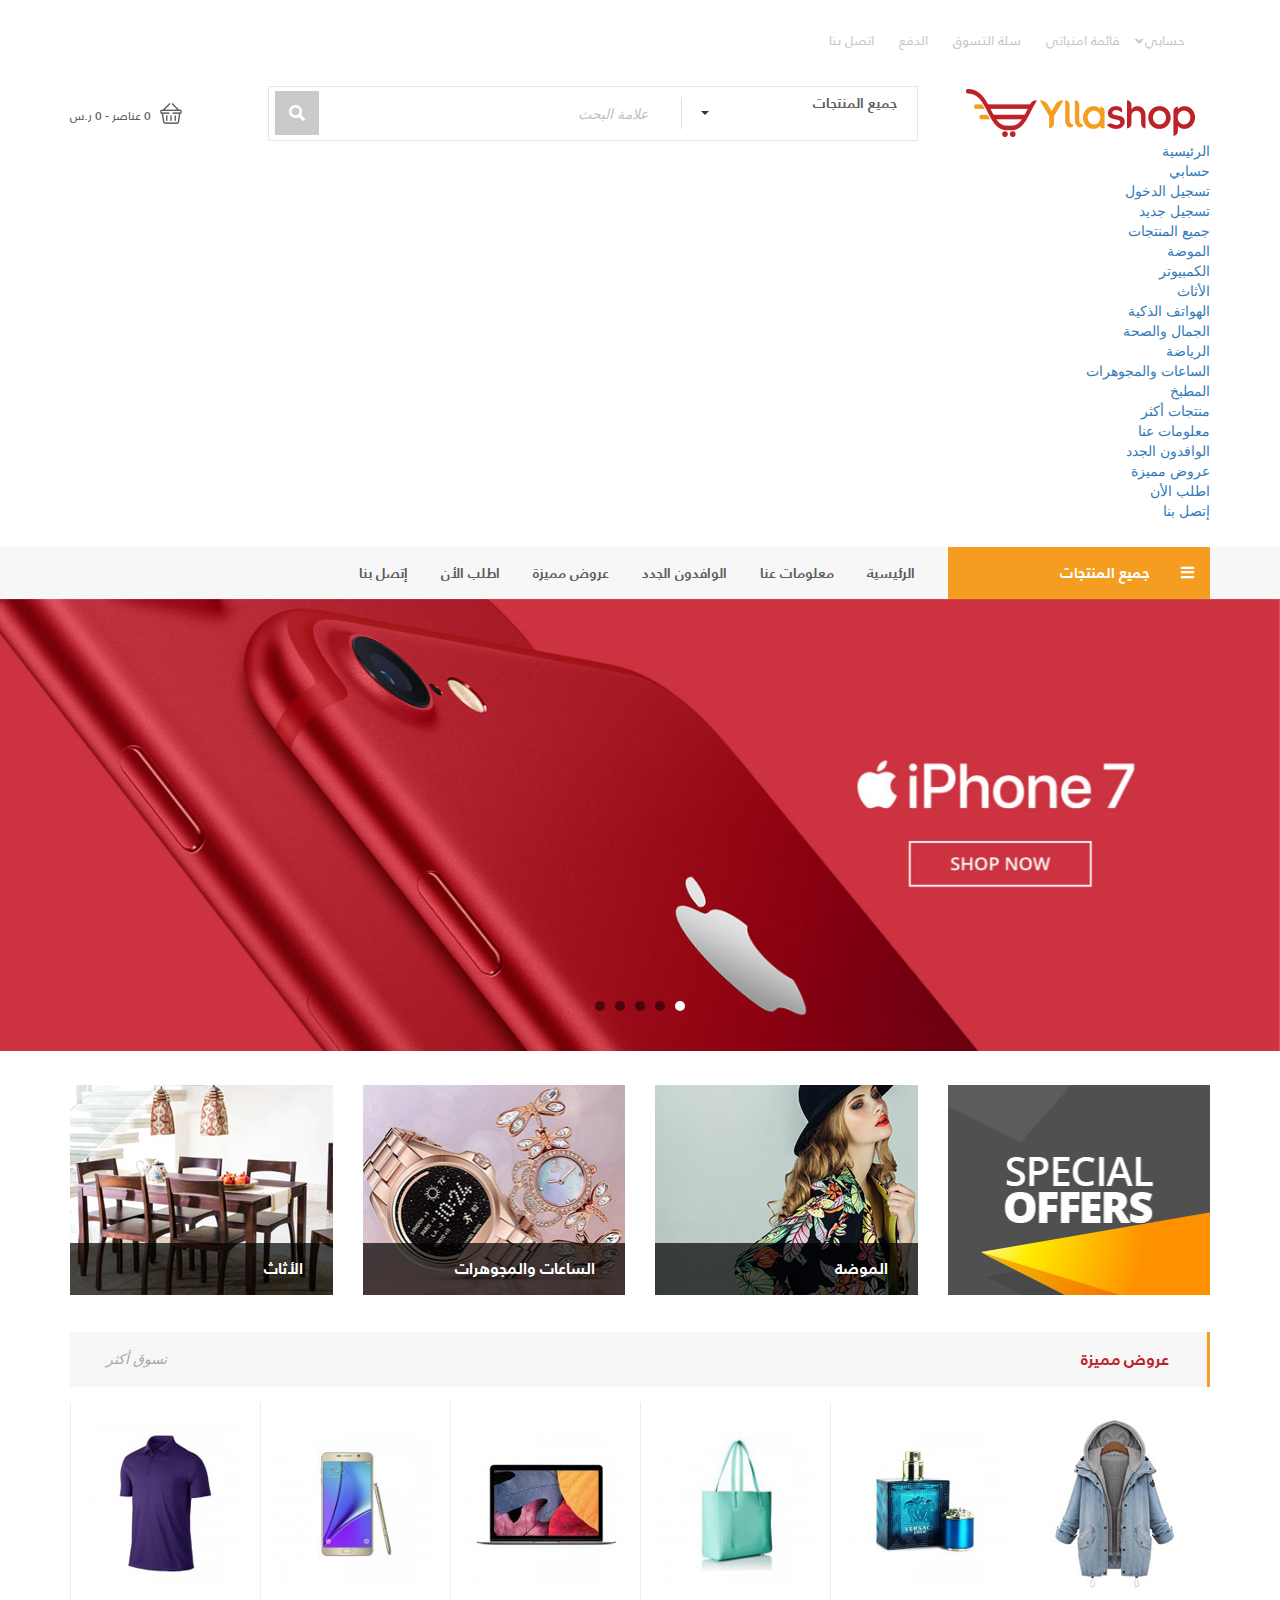
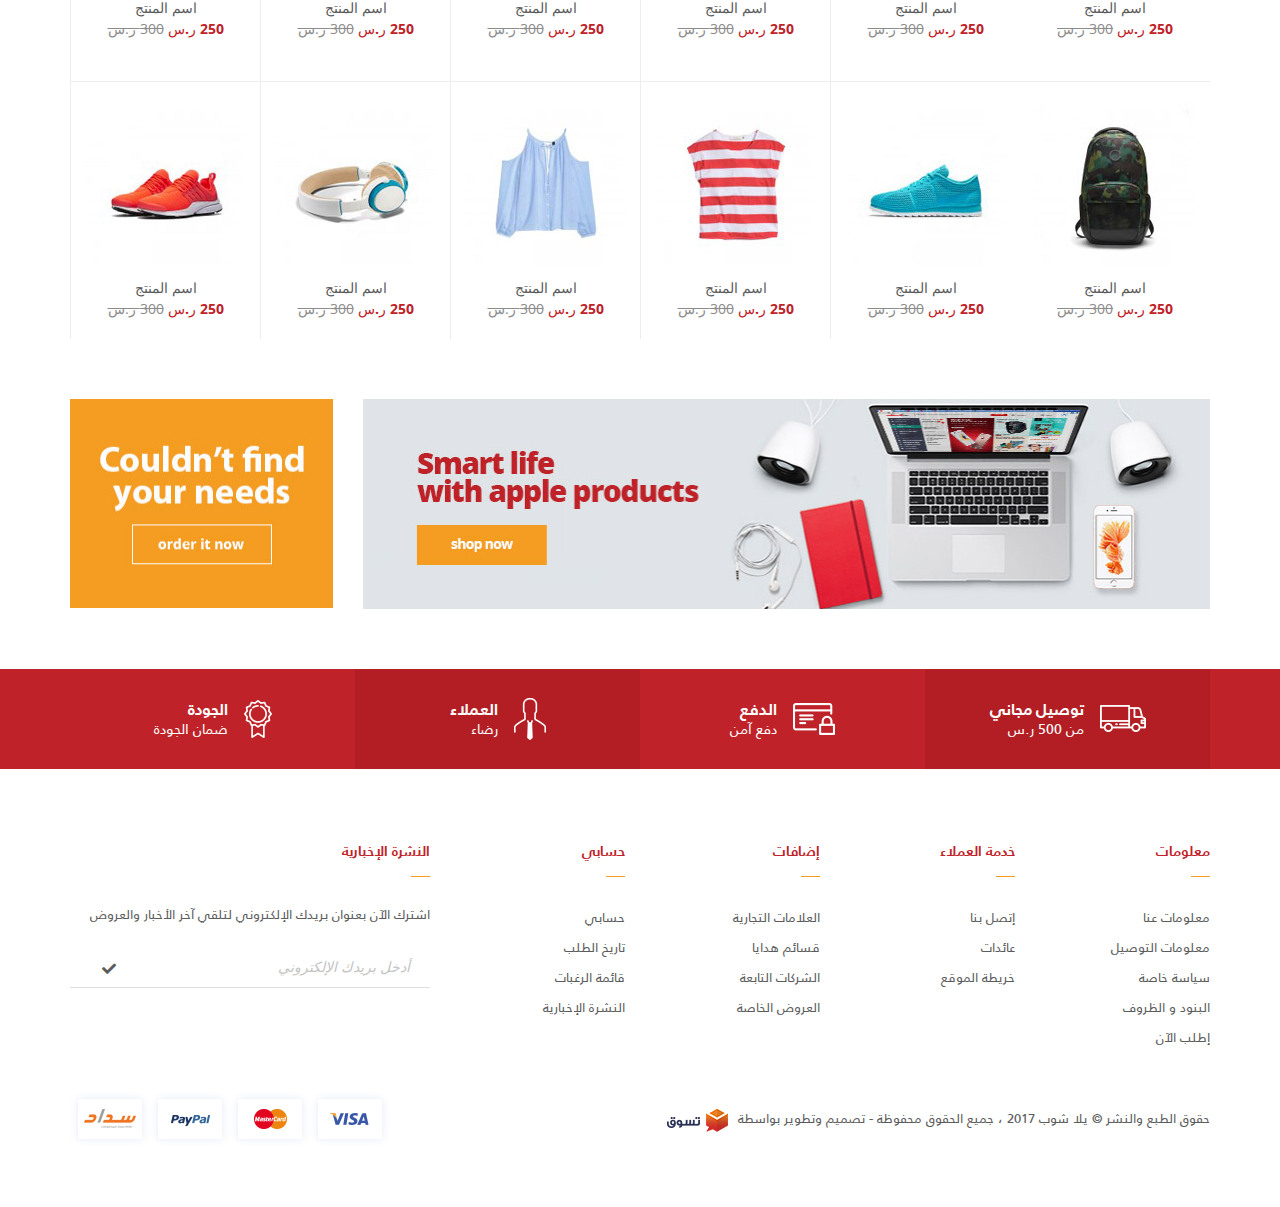
==== commit b79e906c: "Update index.html" ====
--- a/index.html
+++ b/index.html
@@ -16,35 +16,51 @@
   </head>
   <body>
     <div class="pre-loader"><img class="img-responsive" src="images/logo.png" alt=""/></div>
-    <div class="zx-search-pop">
-      <div class="overlay">
-        <div class="close"><i class="fa fa-times"></i></div>
-      </div>
-      <div class="zx-search">
-        <select class="selectpicker">
-          <option><i class="fa fa-bars">جميع المنتجات</i></option>
-          <option>الموضة      </option>
-          <option>الكمبيوتر</option>
-          <option>الأثاث</option>
-          <option>الهواتف الذكية</option>
-          <option>الجمال والصحة</option>
-          <option>الرياضة</option>
-          <option>الساعات والمجوهرات</option>
-          <option>المطبخ</option>
-          <option>الرئيسية</option>
-          <option>الاطفال</option>
-          <option>الكتب</option>
-          <option>الألعاب</option>
-          <option>السوبرماركت</option>
-        </select>
-        <input type="text" placeholder="علامة البحث"/>
-        <div class="zx-search-icon"><i class="fa fa-search"></i></div>
-      </div>
-    </div>
-    <div class="zx-fixed-menu">
-      <div class="overlay">
+    <div class="upper-bar">
+      <div class="container">
+        <ul class="list-unstyled">
+          <li><a href="#!">حسابي
+              <div class="sign-in"><a href="#">تسجيل الدخول</a><a href="#">تسجيل جديد</a></div></a></li>
+          <li><a href="#">قائمة امنياتي</a></li>
+          <li><a href="#">سلة التسوق</a></li>
+          <li><a href="#">الدفع</a></li>
+          <li><a href="#">اتصل بنا</a></li>
+        </ul>
+      </div>
+    </div>
+    <div class="zx-nav">
+      <div class="container">
+        <div class="zx-container">
+          <div class="logo"><a href="#"><img class="img-responsive" src="images/logo.png" alt="logo"/></a></div>
+          <div class="slide-toggle">
+            <div class="zx-search">
+              <select class="selectpicker">
+                <option><i class="fa fa-bars">جميع المنتجات</i></option>
+                <option>الموضة      </option>
+                <option>الكمبيوتر</option>
+                <option>الأثاث</option>
+                <option>الهواتف الذكية</option>
+                <option>الجمال والصحة</option>
+                <option>الرياضة</option>
+                <option>الساعات والمجوهرات</option>
+                <option>المطبخ</option>
+                <option>الرئيسية</option>
+                <option>الاطفال</option>
+                <option>الكتب</option>
+                <option>الألعاب</option>
+                <option>السوبرماركت</option>
+              </select>
+              <input type="text" placeholder="علامة البحث"/>
+              <div class="zx-search-icon"><i class="fa fa-search"></i></div>
+            </div>
+          </div>
+          <div class="zx-on-card"><a href="#"><img class="img-responsive" src="images/card-icon.png" alt="on card"/><span class="items-num">0</span></a><a href="#">
+              <p><span>0 عناصر</span><span> - </span><span>0 ر.س</span></p></a>
+            <div class="zx-search-popup"><i class="fa fa-search"></i></div>
+            <div class="menu"><i class="fa fa-bars"></i></div>
+          </div>
+        </div>
         <div class="side-menu">
-          <div class="close"><i class="fa fa-times"></i></div>
           <ul class="list-unstyled">
             <li><a href="#">الرئيسية</a></li>
             <li class="slide-down"><a href="#!">حسابي
@@ -73,50 +89,6 @@
         </div>
       </div>
     </div>
-    <div class="upper-bar">
-      <div class="container">
-        <ul class="list-unstyled">
-          <li><a href="#!">حسابي
-              <div class="sign-in"><a href="#">تسجيل الدخول</a><a href="#">تسجيل جديد</a></div></a></li>
-          <li><a href="#">قائمة امنياتي</a></li>
-          <li><a href="#">سلة التسوق</a></li>
-          <li><a href="#">الدفع</a></li>
-          <li><a href="#">اتصل بنا</a></li>
-        </ul>
-      </div>
-    </div>
-    <div class="zx-nav">
-      <div class="container">
-        <div class="zx-container">
-          <div class="logo"><a href="#"><img class="img-responsive" src="images/logo.png" alt="logo"/></a></div>
-          <div class="zx-search">
-            <select class="selectpicker">
-              <option><i class="fa fa-bars">جميع المنتجات</i></option>
-              <option>الموضة      </option>
-              <option>الكمبيوتر</option>
-              <option>الأثاث</option>
-              <option>الهواتف الذكية</option>
-              <option>الجمال والصحة</option>
-              <option>الرياضة</option>
-              <option>الساعات والمجوهرات</option>
-              <option>المطبخ</option>
-              <option>الرئيسية</option>
-              <option>الاطفال</option>
-              <option>الكتب</option>
-              <option>الألعاب</option>
-              <option>السوبرماركت</option>
-            </select>
-            <input type="text" placeholder="علامة البحث"/>
-            <div class="zx-search-icon"><i class="fa fa-search"></i></div>
-          </div>
-          <div class="zx-on-card"><a href="#"><img class="img-responsive" src="images/card-icon.png" alt="on card"/><span class="items-num">0</span></a><a href="#">
-              <p><span>0 عناصر</span><span> - </span><span>0 ر.س</span></p></a>
-            <div class="zx-search-popup"><i class="fa fa-search"></i></div>
-            <div class="menu"><i class="fa fa-bars"></i></div>
-          </div>
-        </div>
-      </div>
-    </div>
     <div class="categories">
       <div class="container">
         <ul class="list-unstyled">
@@ -557,6 +529,5 @@
     <script src="js/bootstrap.min.js"></script>
     <script src="js/bootstrap-select.js"></script>
     <script src="js/main.js"></script>
-    <script src="http://localhost:35729/livereload.js"></script>
   </body>
-</html>+</html>
--- a/css/home.css
+++ b/css/home.css
@@ -2069,6 +2069,9 @@
     right: unset;
     left: 0;
   }
+  html[dir=rtl] .privileges-back .privileges .privilege .prev-img img {
+    margin: 0 0 6px 0;
+  }
   html[dir=rtl] .footer .contact-info h3::before {
     right: unset;
     left: 0;
@@ -2081,6 +2084,12 @@
   }
 }
 
+@media (max-width: 480px) {
+  html[dir=rtl] .zx-search-pop .zx-search input {
+    padding: 6px 12px 6px 6px;
+  }
+}
+
 /* ------ page direction end ------ */
 
 /*# sourceMappingURL=home.css.map */
